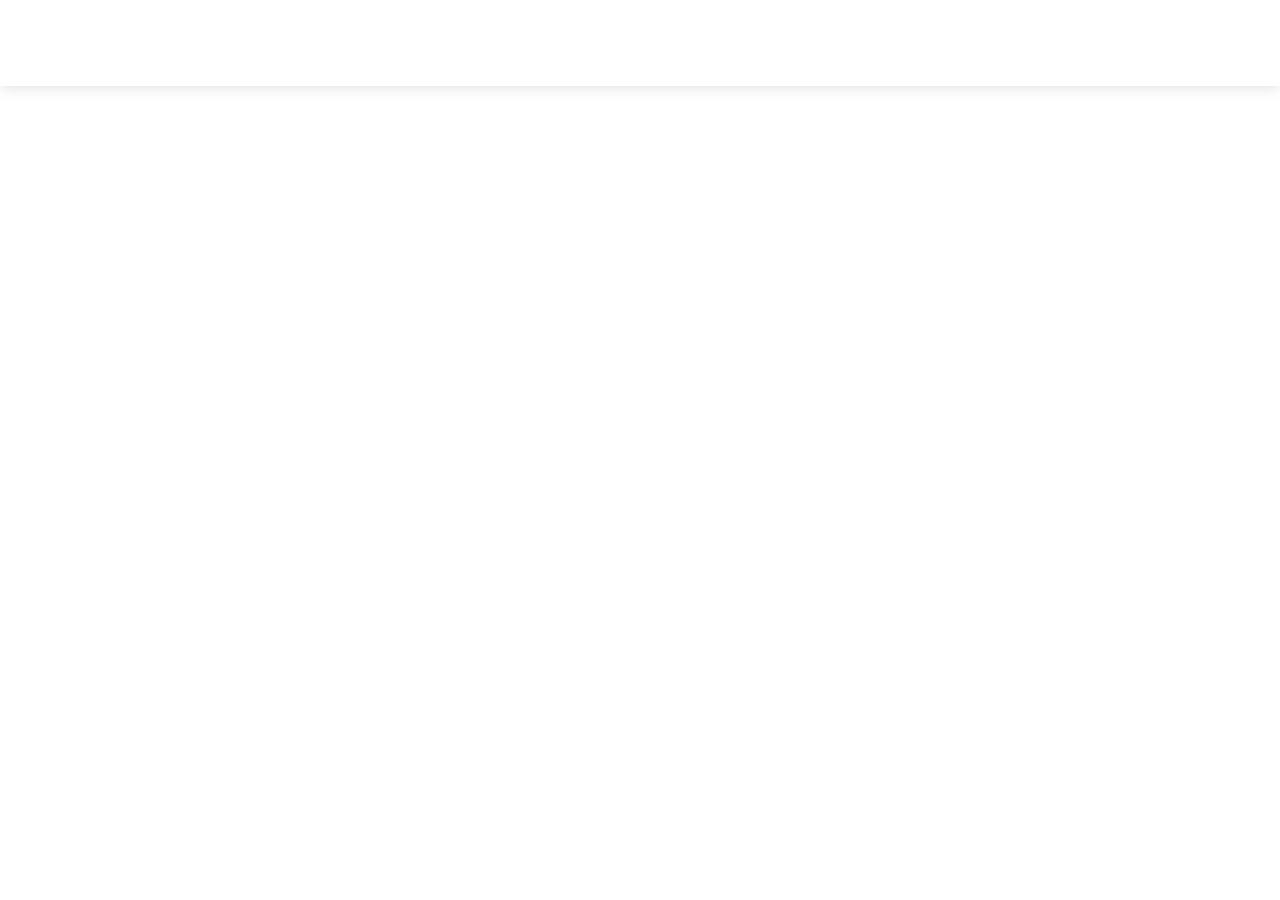
==== index.html @ 50335691 "Adding Header to index.html" ====
<!doctype html>
<html class="no-js" lang="fr">
    <head>
        <meta charset="utf-8">
        <meta http-equiv="x-ua-compatible" content="ie=edge">
        <title>Archiduchesse :: Chaussettes made in France en 48 couleurs ! - Archiduchesse </title>
        <meta name="description" content="">
        <meta name="viewport" content="width=device-width, initial-scale=1">

        <link rel="apple-touch-icon" href="apple-touch-icon.png">
        <!-- Place favicon.ico in the root directory -->

        <link rel="stylesheet" href="css/normalize.css">
        <link rel="stylesheet" href="css/main.css">
        <script src="js/vendor/modernizr-2.8.3.min.js"></script>
    </head>
    <body>
        <!--[if lt IE 8]>
            <p class="browserupgrade">You are using an <strong>outdated</strong> browser. Please <a href="http://browsehappy.com/">upgrade your browser</a> to improve your experience.</p>
        <![endif]-->

        <!-- Add your site or application content here -->

        <!-- ~~~~~~~~~~~~~~~~~~~~~~start of header~~~~~~~~~~~~~~~~~~~~~~~~~~~-->

            <header>

                <aside class="left">
                    <figure class="menumobile">
                        <img src="img/menu.svg" alt="">
                    </figure>

                  </aside>

                  <section>
                    <figure class="logo"><img src="img/logo.svg" alt=""></figure>
                  </section>



                <nav class="shop">

                    <ul>
                        <li><span>Shop</span></li>
                        <li><a href="blog.html">Blog</a></li>
                        <li>Info.</li>
                        <li>Atelier</li>
                    </ul>
                </nav>

                <aside class="right">



                      <figure class="panierordi">
                        <img src="img/panier.png" alt="">
                      </figure>



                      <figure class="paniermobi"><img src="img/panier.svg" alt=""></figure>

                    </aside>


                <nav class="modele">

                <article>

                  <figure><img src="img/bouclette.png" alt=""></figure>
                  </article>

                    <article >
                        <figure><img src="img/deluxe.png" alt=""></figure>

                    </article>

                    <article>
                        <figure><img src="img/collant.png" alt=""></figure>

                    </article>

                    <article>
                        <figure><img src="img/fantaisie.png" alt=""></figure>

                    </article>

                    <article>
                        <figure><img src="img/bouclette.png" alt=""></figure>

                    </article>

                    <article>
                        <figure><img src="img/deluxe.png" alt=""></figure>

                    </article>
                </nav>


            </header>

            <!--~~~~~~~~~~~~~~~~~~~~~~~end of header~~~~~~~~~~~~~~~~~~~~~~~~~~~~~-->












        <script src="https://code.jquery.com/jquery-1.12.0.min.js"></script>
        <script>window.jQuery || document.write('<script src="js/vendor/jquery-1.12.0.min.js"><\/script>')</script>
        <script src="js/plugins.js"></script>
        <script src="js/main.js"></script>

        <!-- Google Analytics: change UA-XXXXX-X to be your site's ID. -->
        <script>
            (function(b,o,i,l,e,r){b.GoogleAnalyticsObject=l;b[l]||(b[l]=
            function(){(b[l].q=b[l].q||[]).push(arguments)});b[l].l=+new Date;
            e=o.createElement(i);r=o.getElementsByTagName(i)[0];
            e.src='https://www.google-analytics.com/analytics.js';
            r.parentNode.insertBefore(e,r)}(window,document,'script','ga'));
            ga('create','UA-XXXXX-X','auto');ga('send','pageview');
        </script>
    </body>
</html>
---- css/main.css ----
/*! HTML5 Boilerplate v5.3.0 | MIT License | https://html5boilerplate.com/ */

/*
 * What follows is the result of much research on cross-browser styling.
 * Credit left inline and big thanks to Nicolas Gallagher, Jonathan Neal,
 * Kroc Camen, and the H5BP dev community and team.
 */

/* ==========================================================================
   Base styles: opinionated defaults
   ========================================================================== */

   /*header rules*/

   .shop, .panierordi, .modele {
       display: none;
   }

   img {
       max-width: 100%;
   }

   header {
       display: flex;
       position: fixed;
       background-color: white;
       top: 0;
       left: 0;
       width: 100%;
       z-index: 1000;
       box-shadow: 0 0 15px rgba(0, 0, 0, 0.15);
       border-color: rgb(204, 204, 204);
   }


   header aside {
       width: 19%;
   }

   header section {
       width: 60%;
   }

   .menumobile, .paniermobi {
       width: 30px;
       height: 50px;
       margin: auto;
       margin-top: 15%;
   }

   .logo {
       width: 180px;
       height: 50px;
       margin: auto;
   }

   .container h1 {
       margin: auto;
       font-size: 25px;
       font-weight: lighter;
       margin-left: 11%;
       color: grey;
       padding-top: 30px;
   }

   .container {
       margin-top: 10%;
       display: flex;
       flex-wrap: wrap;
   }

   .pointure {
       width: 90%;
   }

   .pointure ul {
       list-style-type: none;
       display: flex;
       flex-wrap: wrap;
   }

   .pointure li {
       color: grey;
       font-size: 13px;
   }

   .container article {
       width: 45%;
       display: flex;
       flex-direction: column;
       align-items: center;
       margin-left: 5%;
   }

   .container figure {
       width: 85%;
       height: 95px;
   }

   .container h2 {
       font-size: 10px;
       color: #555555;
   }

   .decouvre {
       width: 85%;
       margin: auto;
       padding-top: 30px;
       padding-bottom: 30px;
       margin-left: 10%;
   }


   /*end of header rules*/

   /* ==========================================================================
      Helper classes
      ========================================================================== */

   /*
    * Hide visually and from screen readers
    */
   .hidden {
       display: none !important;
   }

   /*
    * Hide only visually, but have it available for screen readers:
    * http://snook.ca/archives/html_and_css/hiding-content-for-accessibility
    */
   .visuallyhidden {
       border: 0;
       clip: rect(0 0 0 0);
       height: 1px;
       margin: -1px;
       overflow: hidden;
       padding: 0;
       position: absolute;
       width: 1px;
   }

   /*
    * Extends the .visuallyhidden class to allow the element
    * to be focusable when navigated to via the keyboard:
    * https://www.drupal.org/node/897638
    */
   .visuallyhidden.focusable:active, .visuallyhidden.focusable:focus {
       clip: auto;
       height: auto;
       margin: 0;
       overflow: visible;
       position: static;
       width: auto;
   }

   /*
    * Hide visually and from screen readers, but maintain layout
    */
   .invisible {
       visibility: hidden;
   }

   /*
    * Clearfix: contain floats
    *
    * For modern browsers
    * 1. The space content is one way to avoid an Opera bug when the
    *    `contenteditable` attribute is included anywhere else in the document.
    *    Otherwise it causes space to appear at the top and bottom of elements
    *    that receive the `clearfix` class.
    * 2. The use of `table` rather than `block` is only necessary if using
    *    `:before` to contain the top-margins of child elements.
    */
   .clearfix:before, .clearfix:after {
       content: " ";
       /* 1 */

       display: table;
       /* 2 */
   }
   .clearfix:after {
       clear: both;
   }

   /* ==========================================================================
      EXAMPLE Media Queries for Responsive Design.
      These examples override the primary ('mobile first') styles.
      Modify as content requires.
      ========================================================================== */
   @media only screen and (min-width: 35em) {
       /* Style adjustments for viewports that meet the condition */
   }
   @media print, (-webkit-min-device-pixel-ratio: 1.25), (min-resolution: 1.25dppx), (min-resolution: 120dpi) {
       /* Style adjustments for high resolution devices */
   }

   /* ==========================================================================
      Print styles.
      Inlined to avoid the additional HTTP request:
      http://www.phpied.com/delay-loading-your-print-css/
      ========================================================================== */
   @media print {
       *, *:before, *:after, *:first-letter, *:first-line {
           background: transparent !important;
           color: #000 !important;
           /* Black prints faster:
                                      http://www.sanbeiji.com/archives/953 */
           box-shadow: none !important;
           text-shadow: none !important;
       }

       a, a:visited {
           text-decoration: underline;
       }

       a[href]:after {
           content: " (" attr(href) ")";
       }

       abbr[title]:after {
           content: " (" attr(title) ")";
       }
       /*
        * Don't show links that are fragment identifiers,
        * or use the `javascript:` pseudo protocol
        */

       a[href^="#"]:after, a[href^="javascript:"]:after {
           content: "";
       }

       pre, blockquote {
           border: 1px solid #999;
           page-break-inside: avoid;
       }
       /*
        * Printing Tables:
        * http://css-discuss.incutio.com/wiki/Printing_Tables
        */

       thead {
           display: table-header-group;
       }

       tr, img {
           page-break-inside: avoid;
       }

       img {
           max-width: 100% !important;
       }

       p, h2, h3 {
           orphans: 3;
           widows: 3;
       }

       h2, h3 {
           page-break-after: avoid;
       }
   }
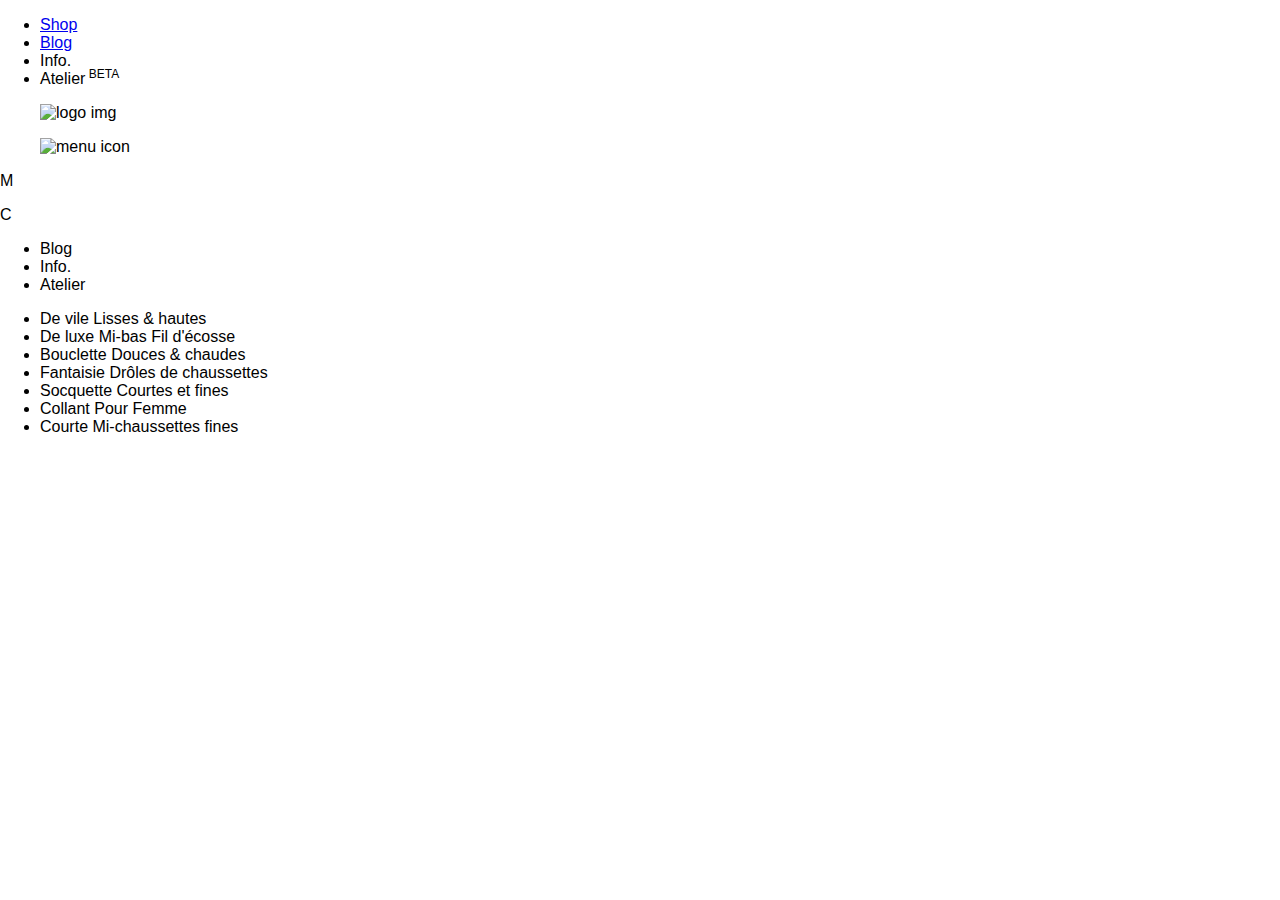
==== commit fcfa0a61: "Working on the header in Index page" ====
--- a/index.html
+++ b/index.html
@@ -1,15 +1,15 @@
 <!doctype html>
-<html class="no-js" lang="fr">
+<html class="no-js" lang="">
     <head>
         <meta charset="utf-8">
         <meta http-equiv="x-ua-compatible" content="ie=edge">
-        <title>Archiduchesse :: Chaussettes made in France en 48 couleurs ! - Archiduchesse </title>
+        <title>Archiduchese</title>
         <meta name="description" content="">
         <meta name="viewport" content="width=device-width, initial-scale=1">
 
-        <link rel="apple-touch-icon" href="apple-touch-icon.png">
+        <link rel="icon" href="favicon.ico">
         <!-- Place favicon.ico in the root directory -->
-
+        <link rel="shortcut icon" href="index.jpeg">
         <link rel="stylesheet" href="css/normalize.css">
         <link rel="stylesheet" href="css/main.css">
         <script src="js/vendor/modernizr-2.8.3.min.js"></script>
@@ -21,110 +21,53 @@
 
         <!-- Add your site or application content here -->
 
-        <!-- ~~~~~~~~~~~~~~~~~~~~~~start of header~~~~~~~~~~~~~~~~~~~~~~~~~~~-->
+<!-- HEADER -->
 
-            <header>
+        <header>
 
-                <aside class="left">
-                    <figure class="menumobile">
-                        <img src="img/menu.svg" alt="">
-                    </figure>
+<!-- HEADER PART1 -->
 
-                  </aside>
+          <div class="header1">
 
-                  <section>
-                    <figure class="logo"><img src="img/logo.svg" alt=""></figure>
-                  </section>
+            <nav class="desktop">
+              <ul>
+                <li><a href="index.html"><span>Shop</span></a></li>
+                <li><a href="blog.html">Blog</a></li>
+                <li>Info.</li>
+                <li>Atelier<sup> BETA</sup></li>
+              </ul>
+            </nav>
 
+            <figure>
+              <img src="img/back.png" alt="logo img">
+            </figure>
 
+            <nav class="mobtab">
 
-                <nav class="shop">
+                <figure>
+                  <img src="img/menu.svg" alt="menu icon">
+                </figure>
 
-                    <ul>
-                        <li><span>Shop</span></li>
-                        <li><a href="blog.html">Blog</a></li>
-                        <li>Info.</li>
-                        <li>Atelier</li>
-                    </ul>
-                </nav>
+              <div class="down">
 
-                <aside class="right">
+                  <p>M</p>
+                  <p>C</p>
 
+                  <ul>
+                    <li>Blog</li>
+                    <li>Info.</li>
+                    <li>Atelier</li>
+                  </ul>
+                  <ul>
+                    <li>De vile <span>Lisses & hautes</span></li>
+                    <li>De luxe <span>Mi-bas Fil d'écosse</span></li>
+                    <li>Bouclette <span>Douces & chaudes</span></li>
+                    <li>Fantaisie <span>Drôles de chaussettes</span></li>
+                    <li>Socquette <span>Courtes et fines</span></li>
+                    <li>Collant <span>Pour Femme</span></li>
+                    <li>Courte <span>Mi-chaussettes fines</span></li>
+                  </ul>
 
-
-                      <figure class="panierordi">
-                        <img src="img/panier.png" alt="">
-                      </figure>
-
-
-
-                      <figure class="paniermobi"><img src="img/panier.svg" alt=""></figure>
-
-                    </aside>
-
-
-                <nav class="modele">
-
-                <article>
-
-                  <figure><img src="img/bouclette.png" alt=""></figure>
-                  </article>
-
-                    <article >
-                        <figure><img src="img/deluxe.png" alt=""></figure>
-
-                    </article>
-
-                    <article>
-                        <figure><img src="img/collant.png" alt=""></figure>
-
-                    </article>
-
-                    <article>
-                        <figure><img src="img/fantaisie.png" alt=""></figure>
-
-                    </article>
-
-                    <article>
-                        <figure><img src="img/bouclette.png" alt=""></figure>
-
-                    </article>
-
-                    <article>
-                        <figure><img src="img/deluxe.png" alt=""></figure>
-
-                    </article>
-                </nav>
-
-
-            </header>
-
-            <!--~~~~~~~~~~~~~~~~~~~~~~~end of header~~~~~~~~~~~~~~~~~~~~~~~~~~~~~-->
-
-
-
-
-
-
-
-
-
-
-
-
-        <script src="https://code.jquery.com/jquery-1.12.0.min.js"></script>
-        <script>window.jQuery || document.write('<script src="js/vendor/jquery-1.12.0.min.js"><\/script>')</script>
-        <script src="js/plugins.js"></script>
-        <script src="js/main.js"></script>
-
-        <!-- Google Analytics: change UA-XXXXX-X to be your site's ID. -->
-        <script>
-            (function(b,o,i,l,e,r){b.GoogleAnalyticsObject=l;b[l]||(b[l]=
-            function(){(b[l].q=b[l].q||[]).push(arguments)});b[l].l=+new Date;
-            e=o.createElement(i);r=o.getElementsByTagName(i)[0];
-            e.src='https://www.google-analytics.com/analytics.js';
-            r.parentNode.insertBefore(e,r)}(window,document,'script','ga'));
-            ga('create','UA-XXXXX-X','auto');ga('send','pageview');
-        </script>
-    </body>
-</html>
+              </div>
+            </nav>
+</div>
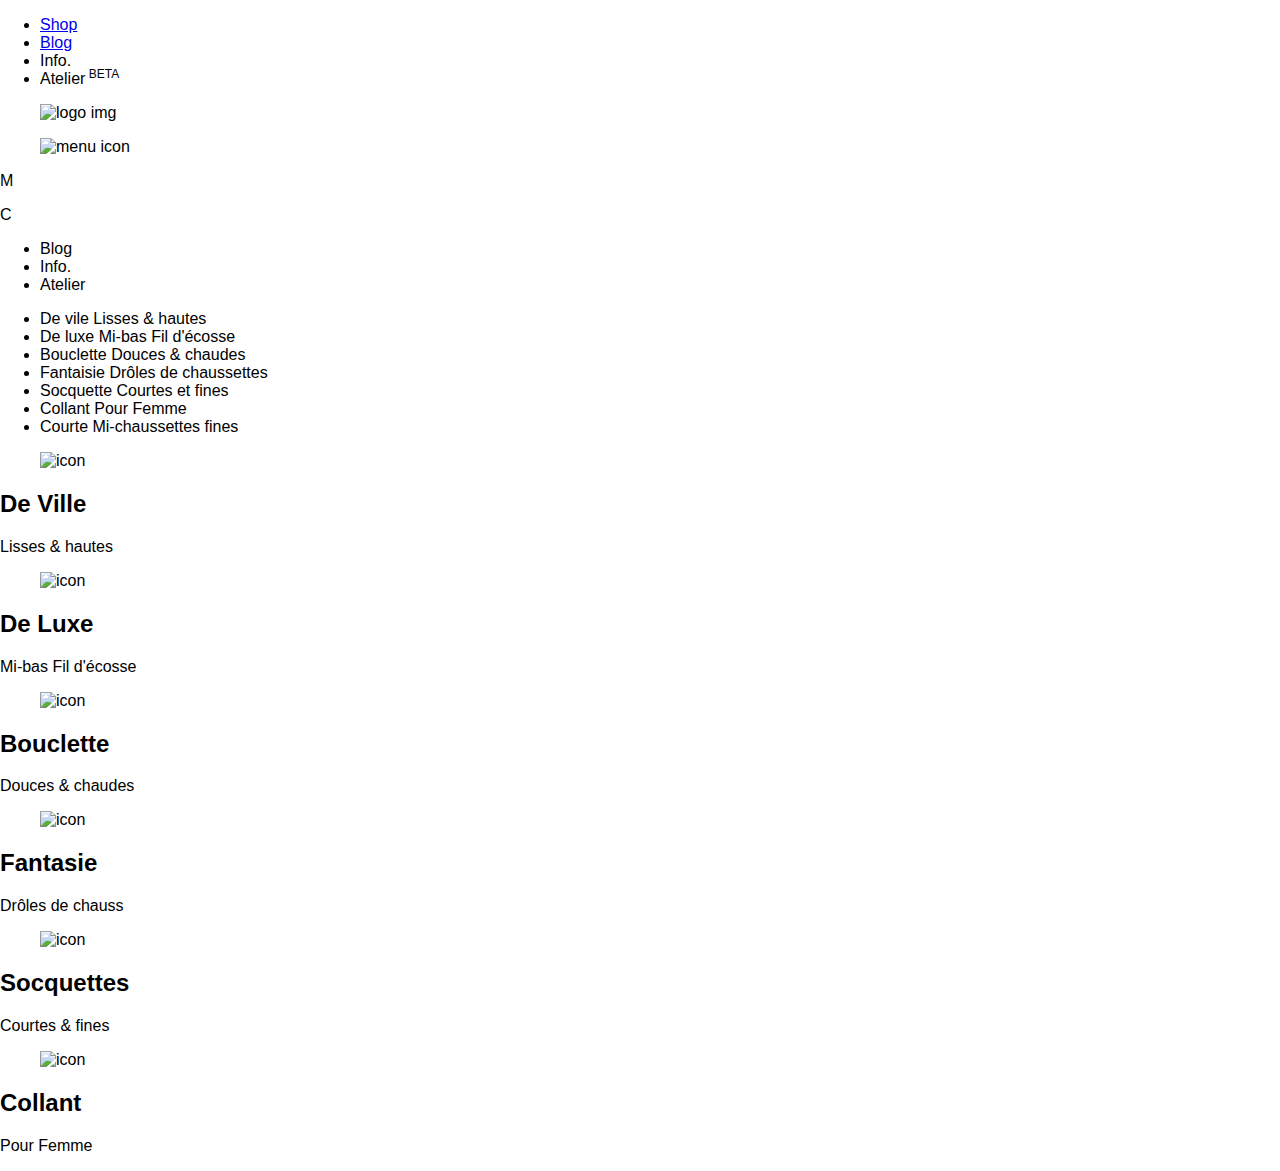
==== commit 0870885c: "Finishing the header in the index page" ====
--- a/index.html
+++ b/index.html
@@ -71,3 +71,97 @@
               </div>
             </nav>
 </div>
+
+<!-- HEADER PART2 -->
+
+          <div class="header2">
+
+<!-- ARTICLE1 -->
+
+            <article class="bar">
+
+              <figure>
+                <img src="img/icon/deville.svg" alt="icon">
+              </figure>
+              <section>
+                  <h2>De Ville</h2>
+                  <p>Lisses & hautes</p>
+              </section>
+
+            </article>
+
+<!-- ARTICLE 2-->
+
+            <article class="bar">
+
+              <figure>
+                <img src="img/icon/deluxe.svg" alt="icon">
+              </figure>
+              <section>
+                <h2>De Luxe</h2>
+                <p>Mi-bas Fil d'écosse</p>
+              </section>
+
+            </article>
+
+<!-- ARTICLE 3 -->
+
+            <article class="bar">
+
+              <figure>
+                <img src="img/icon/bouclette.svg" alt="icon">
+              </figure>
+              <section>
+                <h2>Bouclette </h2>
+                <p>Douces & chaudes</p>
+              </section>
+
+            </article>
+
+<!-- ARTICLE 4 -->
+
+            <article class="bar">
+
+              <figure>
+                <img src="img/icon/fantaisie.svg" alt="icon">
+              </figure>
+              <section>
+                <h2>Fantasie</h2>
+                <p>Drôles de chauss</p>
+              </section>
+
+            </article>
+
+<!-- ARTICLE 5 -->
+
+            <article class="bar">
+
+              <figure>
+                <img src="img/icon/soquettes.svg" alt="icon">
+              </figure>
+              <section>
+                <h2>Socquettes</h2>
+                <p>Courtes & fines</p>
+              </section>
+
+            </article>
+
+<!-- ARTICLE 6 -->
+
+            <article class="bar">
+
+              <figure>
+                <img src="img/icon/collants.svg" alt="icon">
+              </figure>
+              <section>
+                <h2>Collant</h2>
+                <p>Pour Femme</p>
+              </section>
+
+            </article>
+
+          </div>
+
+        </header>
+
+<!-- HEADER END -->
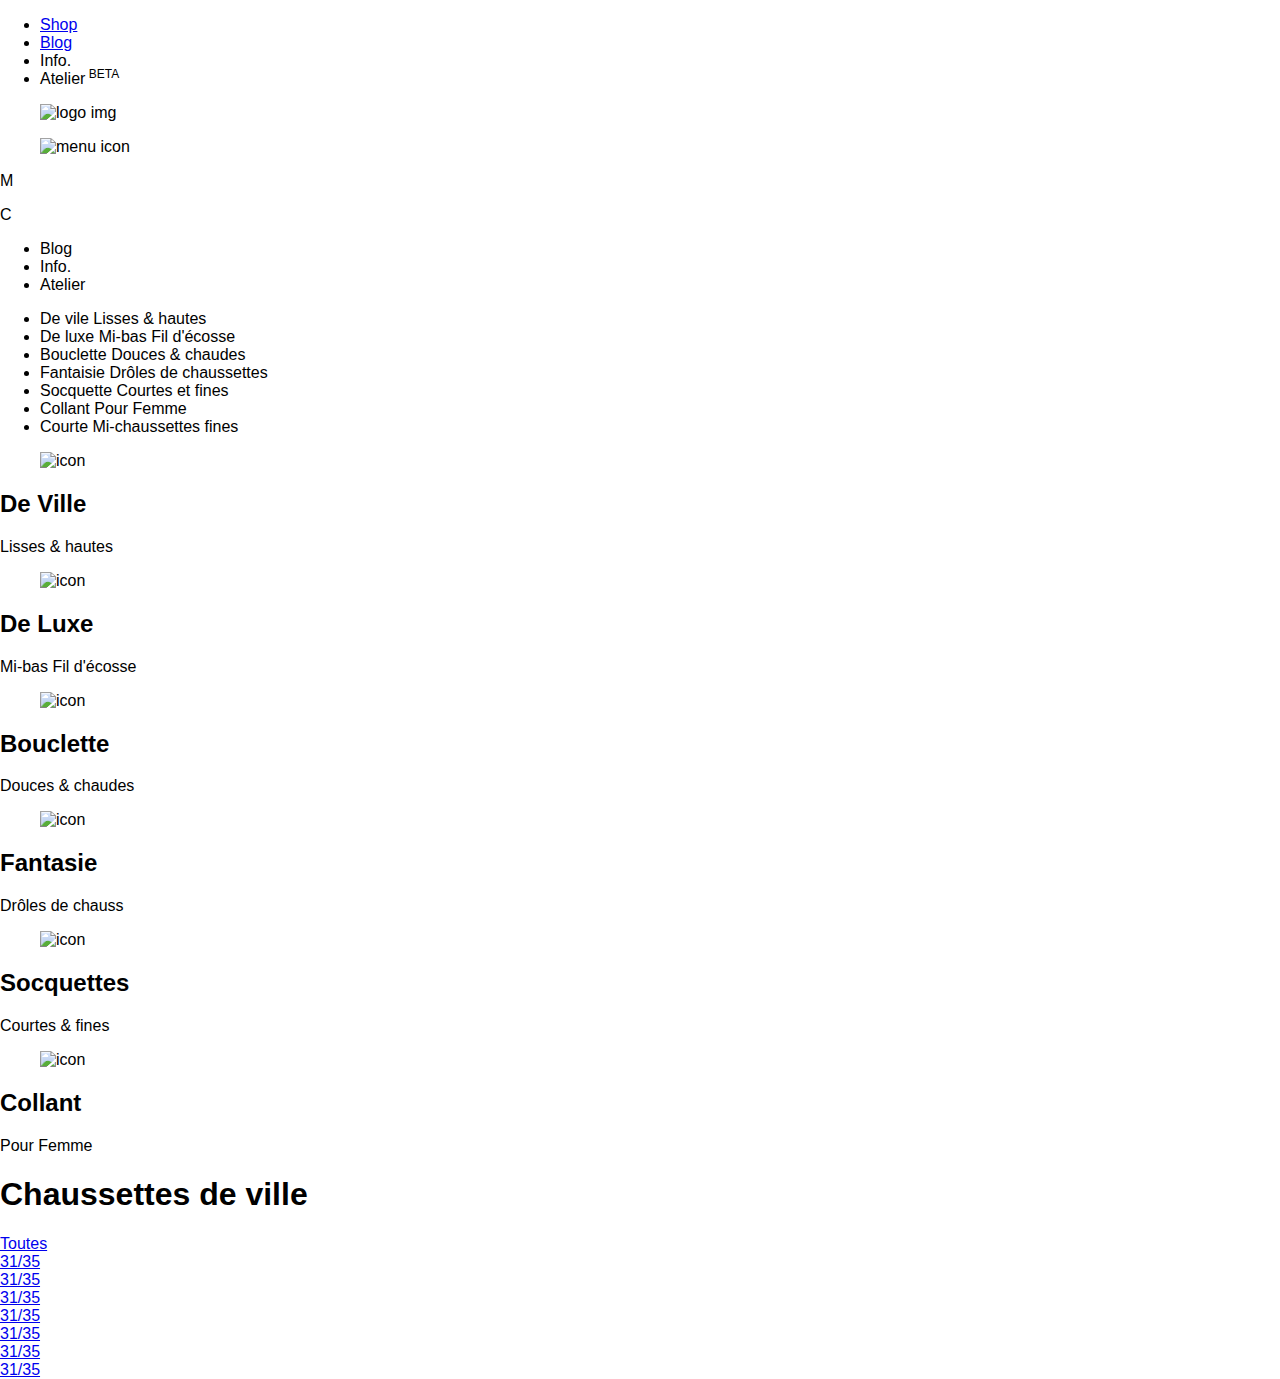
==== commit ad3aca7f: "Starting the container section in index page" ====
--- a/index.html
+++ b/index.html
@@ -165,3 +165,20 @@
         </header>
 
 <!-- HEADER END -->
+
+<!-- CONTAINER  -->
+
+        <section class="container">
+
+          <h1>Chaussettes de ville</h1>
+
+          <div class="size">
+            <div class="linee"><a href="#">Toutes</a></div>
+            <div class="line"><a href="#">31/35</a></div>
+            <div class="line"><a href="#">31/35</a></div>
+            <div class="line"><a href="#">31/35</a></div>
+            <div class="line"><a href="#">31/35</a></div>
+            <div class="line"><a href="#">31/35</a></div>
+            <div class="line"><a href="#">31/35</a></div>
+            <div class="line"><a href="#">31/35</a></div>
+</div>
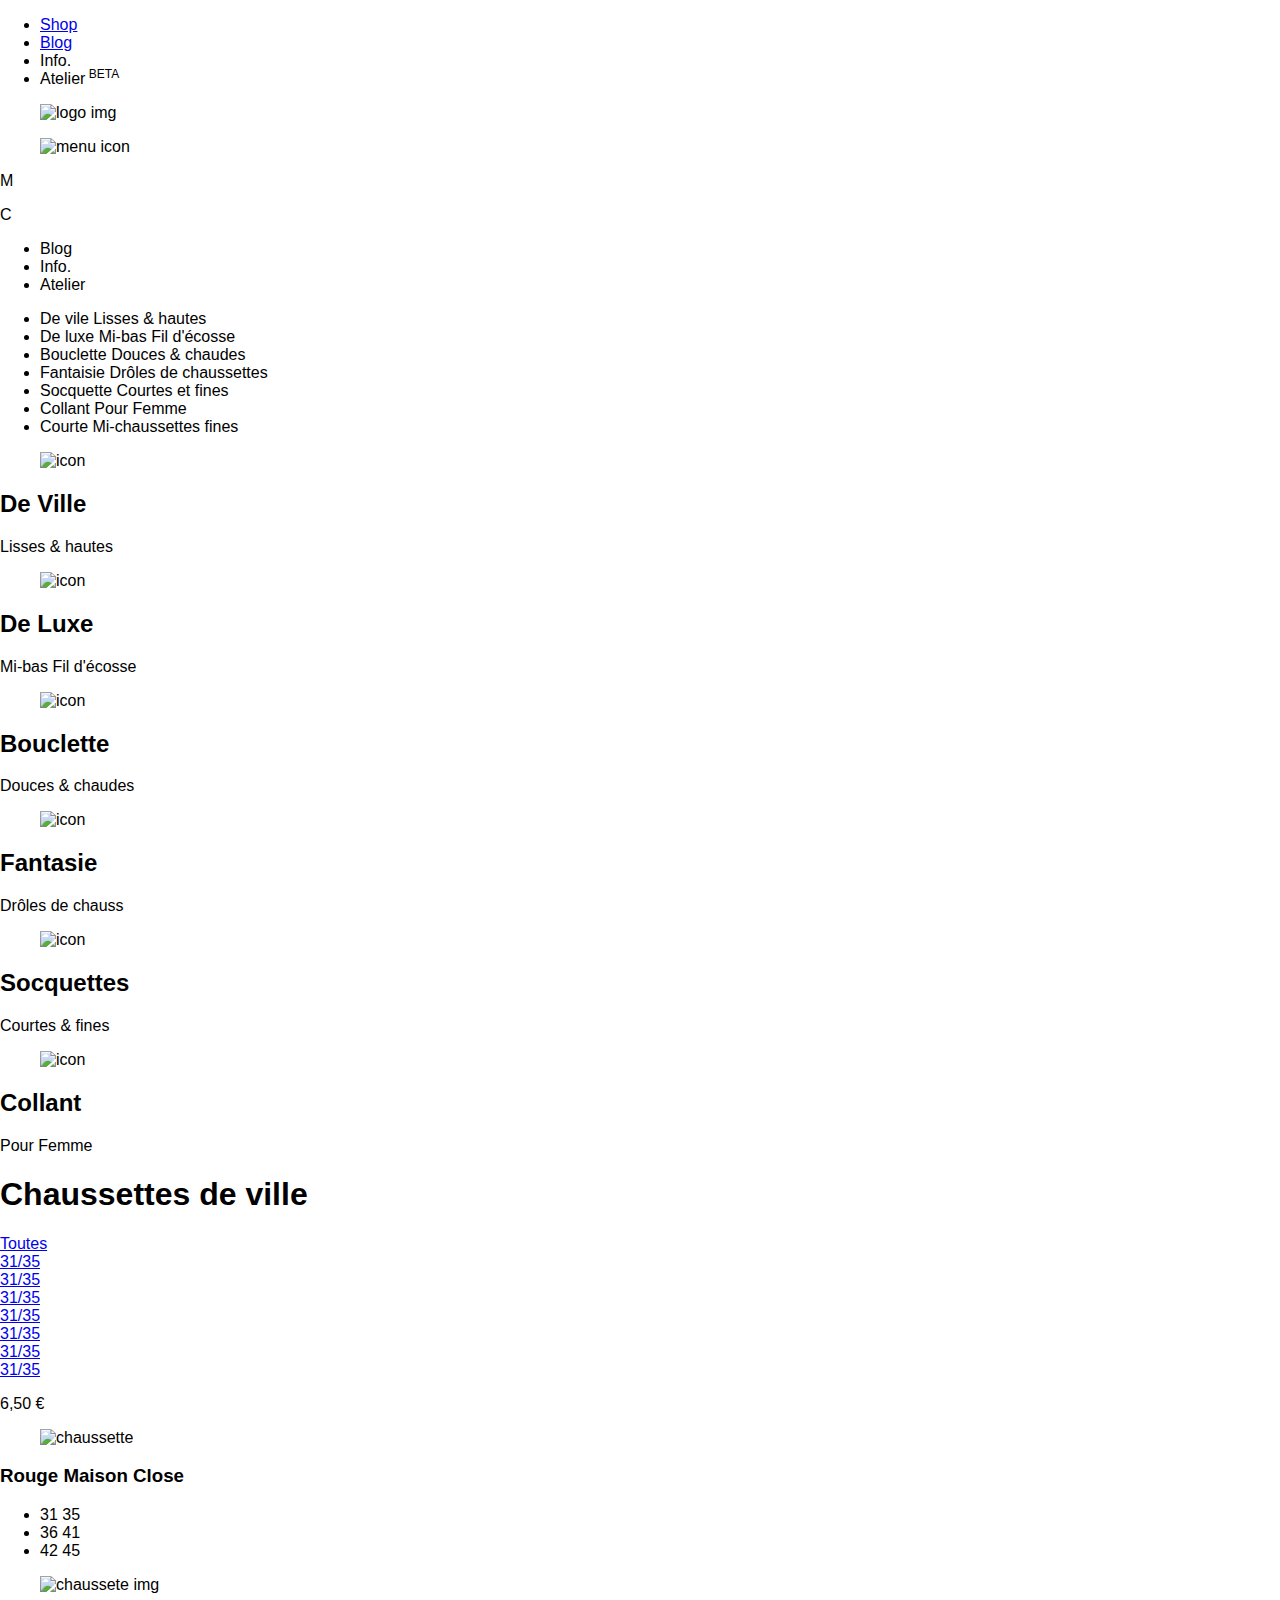
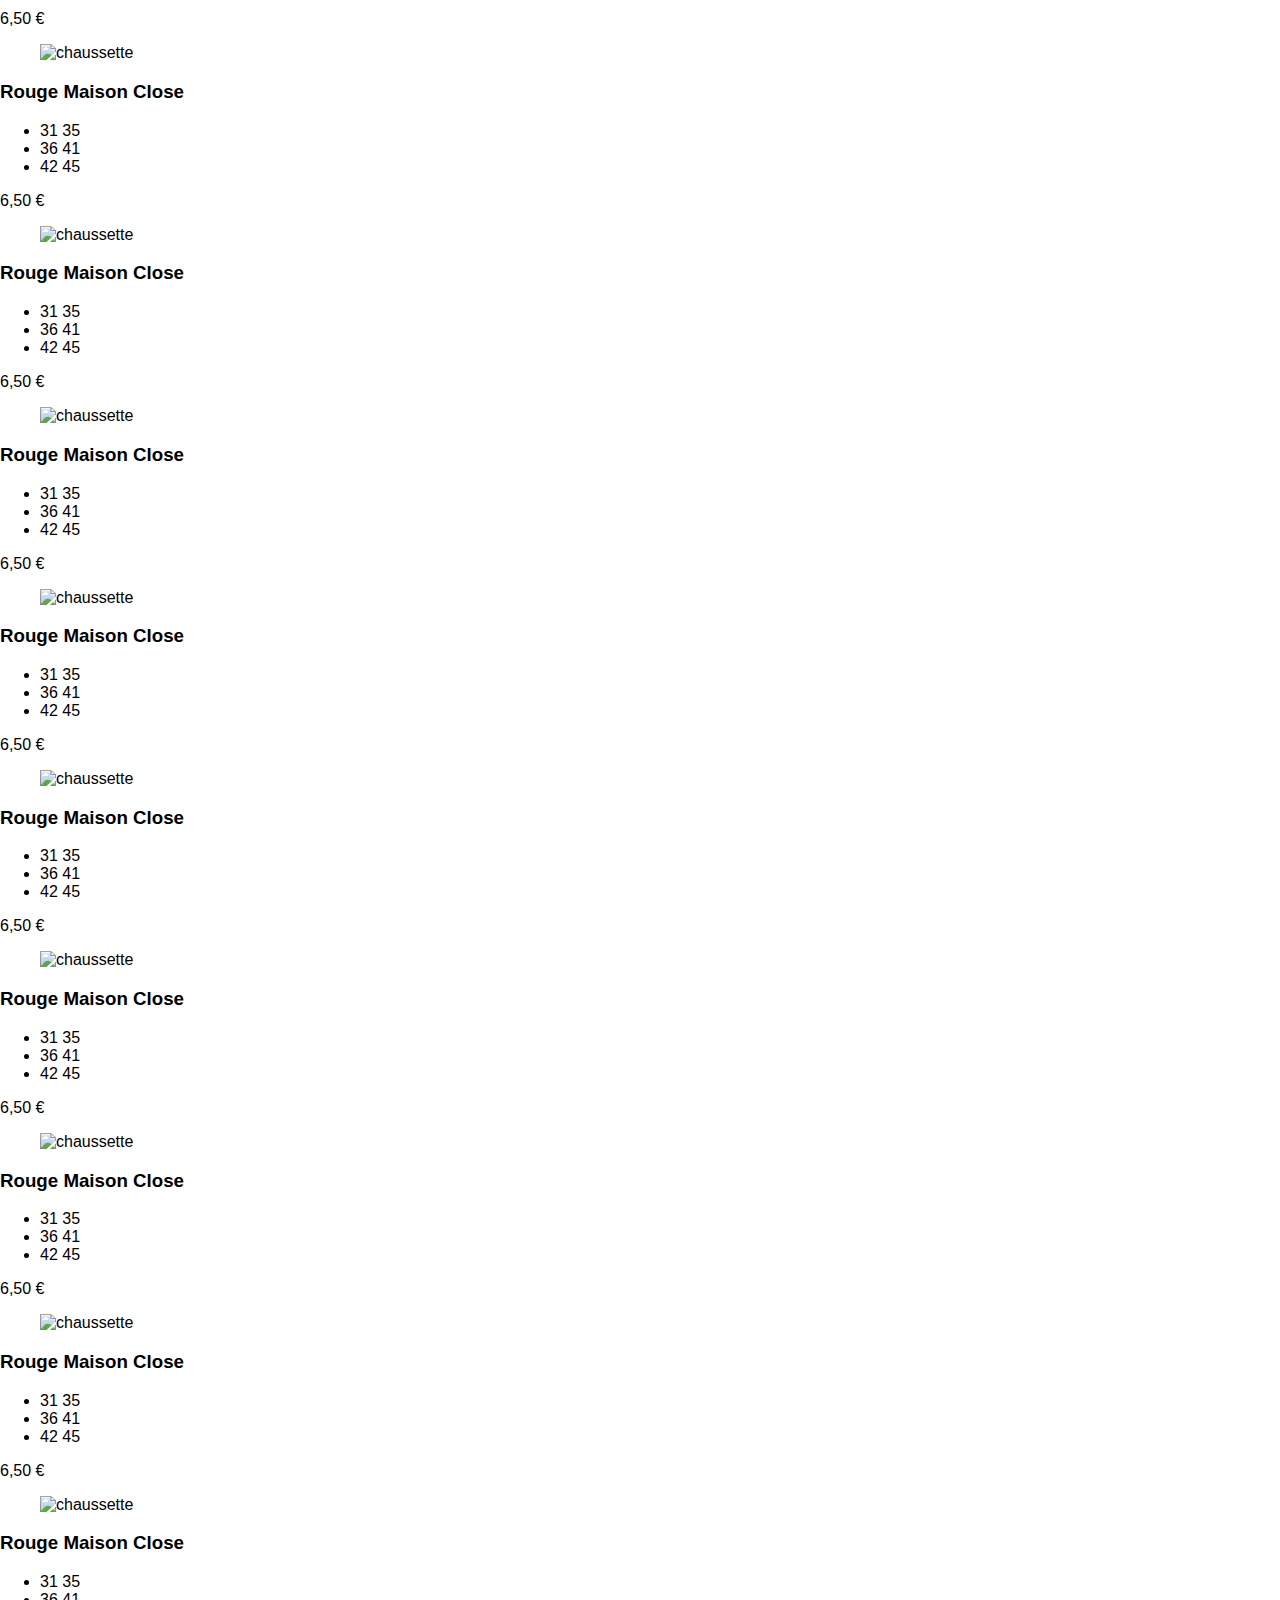
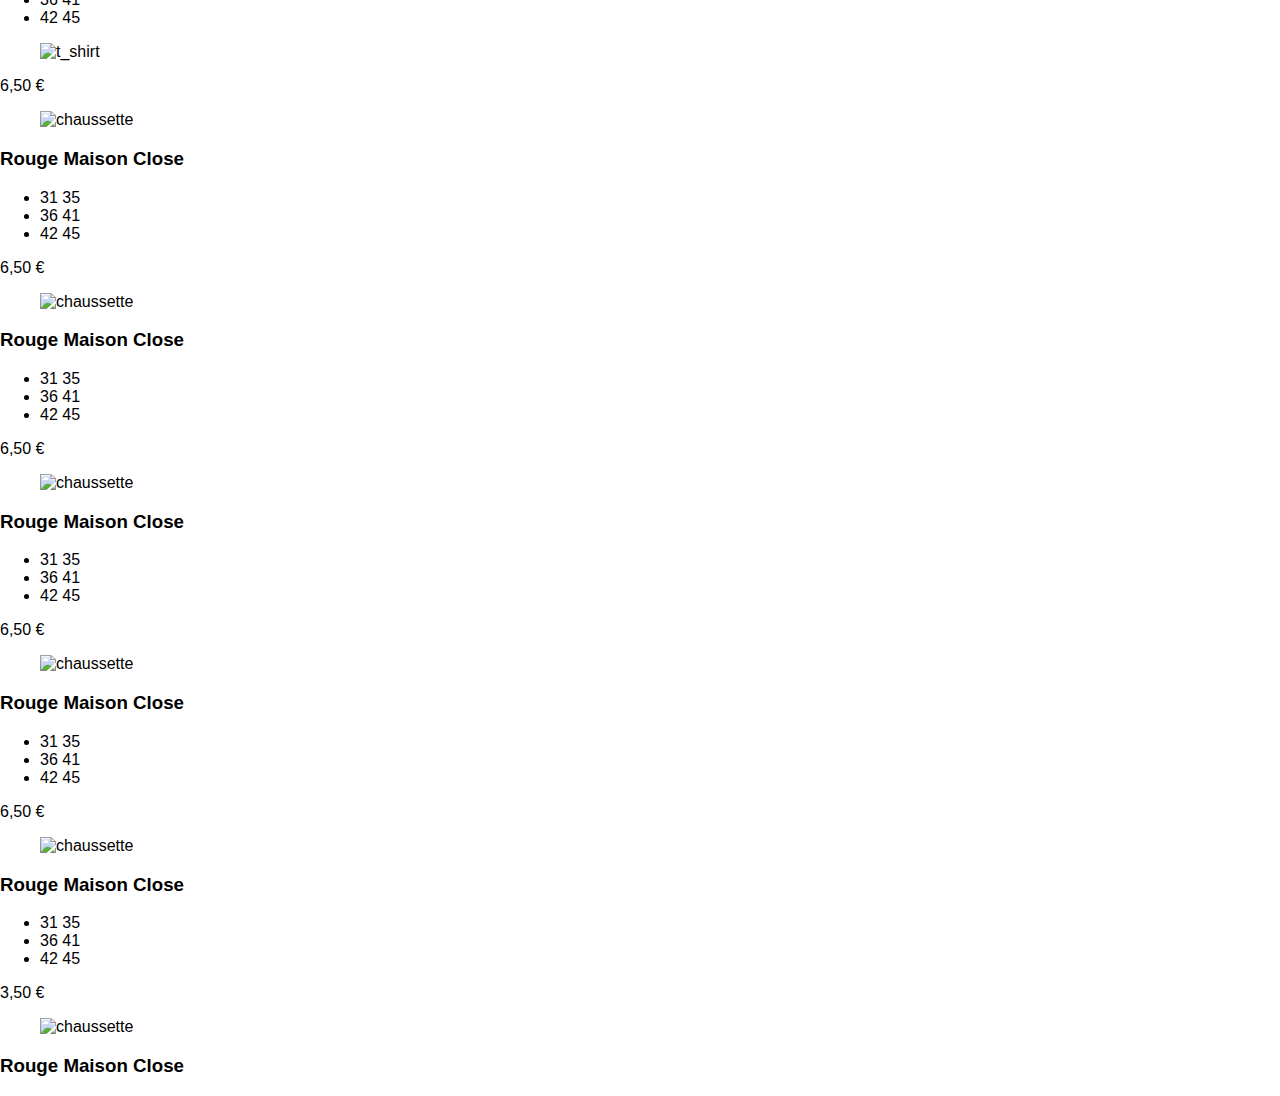
==== commit c9d710f9: "Adding more intels in the Container / Index page" ====
--- a/index.html
+++ b/index.html
@@ -182,3 +182,425 @@
             <div class="line"><a href="#">31/35</a></div>
             <div class="line"><a href="#">31/35</a></div>
 </div>
+
+<!-- CHAUSS 1 -->
+
+          <div class="chaussettes">
+
+            <article class="chauss">
+
+              <p>6,50 €</p>
+              <figure>
+                <img src="img/chauss1.jpg" alt="chaussette">
+              </figure>
+              <h3>Rouge Maison Close</h3>
+              <ul>
+                <li>
+                  <span>31</span>
+                  <span>35</span>
+                </li>
+                <li>
+                  <span>36</span>
+                  <span>41</span>
+                </li>
+                <li>
+                  <span>42</span>
+                  <span>45</span>
+                </li>
+              </ul>
+
+            </article>
+
+  <!-- CHAUSS 2 -->
+
+            <figure class="bigimg">
+              <img src="img/img1.jpg" alt="chaussete img">
+            </figure>
+
+  <!-- CHAUSS 3 -->
+
+            <article class="chauss">
+
+              <p>6,50 €</p>
+              <figure>
+                <img src="img/chauss2.jpg" alt="chaussette">
+              </figure>
+              <h3>Rouge Maison Close</h3>
+              <ul>
+                <li>
+                  <span>31</span>
+                  <span>35</span>
+                </li>
+                <li>
+                  <span>36</span>
+                  <span>41</span>
+                </li>
+                <li>
+                  <span>42</span>
+                  <span>45</span>
+                </li>
+              </ul>
+
+            </article>
+
+  <!-- CHAUSS 4 -->
+
+            <article class="chauss">
+
+              <p>6,50 €</p>
+              <figure>
+                <img src="img/chauss3.jpg" alt="chaussette">
+              </figure>
+              <h3>Rouge Maison Close</h3>
+              <ul>
+                <li>
+                  <span>31</span>
+                  <span>35</span>
+                </li>
+                <li>
+                  <span>36</span>
+                  <span>41</span>
+                </li>
+                <li>
+                  <span>42</span>
+                  <span>45</span>
+                </li>
+              </ul>
+
+            </article>
+
+  <!-- CHAUSS 5 -->
+
+            <article class="chauss">
+
+              <p>6,50 €</p>
+              <figure>
+                <img src="img/chauss4.jpg" alt="chaussette">
+              </figure>
+              <h3>Rouge Maison Close</h3>
+              <ul>
+                <li>
+                  <span>31</span>
+                  <span>35</span>
+                </li>
+                <li>
+                  <span>36</span>
+                  <span>41</span>
+                </li>
+                <li>
+                  <span>42</span>
+                  <span>45</span>
+                </li>
+              </ul>
+
+            </article>
+
+  <!-- CHAUSS 6 -->
+
+            <article class="chauss">
+
+              <p>6,50 €</p>
+              <figure>
+                <img src="img/chauss5.jpg" alt="chaussette">
+              </figure>
+              <h3>Rouge Maison Close</h3>
+              <ul>
+                <li>
+                  <span>31</span>
+                  <span>35</span>
+                </li>
+                <li>
+                  <span>36</span>
+                  <span>41</span>
+                </li>
+                <li>
+                  <span>42</span>
+                  <span>45</span>
+                </li>
+              </ul>
+
+            </article>
+
+  <!-- CHAUSS 7 -->
+
+            <article class="chauss">
+
+              <p>6,50 €</p>
+              <figure>
+                <img src="img/chauss6.jpg" alt="chaussette">
+              </figure>
+              <h3>Rouge Maison Close</h3>
+              <ul>
+                <li>
+                  <span>31</span>
+                  <span>35</span>
+                </li>
+                <li>
+                  <span>36</span>
+                  <span>41</span>
+                </li>
+                <li>
+                  <span>42</span>
+                  <span>45</span>
+                </li>
+              </ul>
+
+            </article>
+
+  <!-- CHAUSS 8 -->
+
+            <article class="chauss">
+
+              <p>6,50 €</p>
+              <figure>
+                <img src="img/chauss7.jpg" alt="chaussette">
+              </figure>
+              <h3>Rouge Maison Close</h3>
+              <ul>
+                <li>
+                  <span>31</span>
+                  <span>35</span>
+                </li>
+                <li>
+                  <span>36</span>
+                  <span>41</span>
+                </li>
+                <li>
+                  <span>42</span>
+                  <span>45</span>
+                </li>
+              </ul>
+
+            </article>
+
+  <!-- CHAUSS 9 -->
+
+            <article class="chauss">
+
+              <p>6,50 €</p>
+              <figure>
+                <img src="img/chauss8.jpg" alt="chaussette">
+              </figure>
+              <h3>Rouge Maison Close</h3>
+              <ul>
+                <li>
+                  <span>31</span>
+                  <span>35</span>
+                </li>
+                <li>
+                  <span>36</span>
+                  <span>41</span>
+                </li>
+                <li>
+                  <span>42</span>
+                  <span>45</span>
+                </li>
+              </ul>
+
+            </article>
+
+  <!-- CHAUSS 10 -->
+
+            <article class="chauss">
+
+              <p>6,50 €</p>
+              <figure>
+                <img src="img/chauss9.jpg" alt="chaussette">
+              </figure>
+              <h3>Rouge Maison Close</h3>
+              <ul>
+                <li>
+                  <span>31</span>
+                  <span>35</span>
+                </li>
+                <li>
+                  <span>36</span>
+                  <span>41</span>
+                </li>
+                <li>
+                  <span>42</span>
+                  <span>45</span>
+                </li>
+              </ul>
+
+            </article>
+
+  <!-- CHAUSS 11 -->
+
+            <article class="chauss">
+
+              <p>6,50 €</p>
+              <figure>
+                <img src="img/chauss10.jpg" alt="chaussette">
+              </figure>
+              <h3>Rouge Maison Close</h3>
+              <ul>
+                <li>
+                  <span>31</span>
+                  <span>35</span>
+                </li>
+                <li>
+                  <span>36</span>
+                  <span>41</span>
+                </li>
+                <li>
+                  <span>42</span>
+                  <span>45</span>
+                </li>
+              </ul>
+
+            </article>
+
+  <!-- CHAUSS 12 -->
+
+            <figure class="bigimg">
+              <img src="img/15.jpg" alt="t_shirt">
+            </figure>
+
+  <!-- CHAUSS 13 -->
+
+            <article class="chauss">
+
+              <p>6,50 €</p>
+              <figure>
+                <img src="img/chauss11.jpg" alt="chaussette">
+              </figure>
+              <h3>Rouge Maison Close</h3>
+              <ul>
+                <li>
+                  <span>31</span>
+                  <span>35</span>
+                </li>
+                <li>
+                  <span>36</span>
+                  <span>41</span>
+                </li>
+                <li>
+                  <span>42</span>
+                  <span>45</span>
+                </li>
+              </ul>
+
+            </article>
+
+  <!-- CHAUSS 14 -->
+
+            <article class="chauss">
+
+              <p>6,50 €</p>
+              <figure>
+                <img src="img/chauss12.jpg" alt="chaussette">
+              </figure>
+              <h3>Rouge Maison Close</h3>
+              <ul>
+                <li>
+                  <span>31</span>
+                  <span>35</span>
+                </li>
+                <li>
+                  <span>36</span>
+                  <span>41</span>
+                </li>
+                <li>
+                  <span>42</span>
+                  <span>45</span>
+                </li>
+              </ul>
+
+            </article>
+
+  <!-- CHAUSS 15 -->
+
+            <article class="chauss">
+
+              <p>6,50 €</p>
+              <figure>
+                <img src="img/chauss13.jpg" alt="chaussette">
+              </figure>
+              <h3>Rouge Maison Close</h3>
+              <ul>
+                <li>
+                  <span>31</span>
+                  <span>35</span>
+                </li>
+                <li>
+                  <span>36</span>
+                  <span>41</span>
+                </li>
+                <li>
+                  <span>42</span>
+                  <span>45</span>
+                </li>
+              </ul>
+
+            </article>
+
+  <!-- CHAUSS 16 -->
+
+            <article class="chauss">
+
+              <p>6,50 €</p>
+              <figure>
+                <img src="img/chauss14.jpg" alt="chaussette">
+              </figure>
+              <h3>Rouge Maison Close</h3>
+              <ul>
+                <li>
+                  <span>31</span>
+                  <span>35</span>
+                </li>
+                <li>
+                  <span>36</span>
+                  <span>41</span>
+                </li>
+                <li>
+                  <span>42</span>
+                  <span>45</span>
+                </li>
+              </ul>
+
+            </article>
+
+  <!-- CHAUSS 17 -->
+
+            <article class="chauss">
+
+              <p>6,50 €</p>
+              <figure>
+                <img src="img/chauss15.jpg" alt="chaussette">
+              </figure>
+              <h3>Rouge Maison Close</h3>
+              <ul>
+                <li>
+                  <span>31</span>
+                  <span>35</span>
+                </li>
+                <li>
+                  <span>36</span>
+                  <span>41</span>
+                </li>
+                <li>
+                  <span>42</span>
+                  <span>45</span>
+                </li>
+              </ul>
+
+            </article>
+
+  <!-- last chauss -->
+
+            <article class="chauss">
+
+              <p>3,50 €</p>
+              <figure>
+                <img src="img/last.jpg" alt="chaussette">
+              </figure>
+              <h3>Rouge Maison Close</h3>
+
+            </article>
+
+        </div>
+
+        </section>
+
+<!-- end container  -->
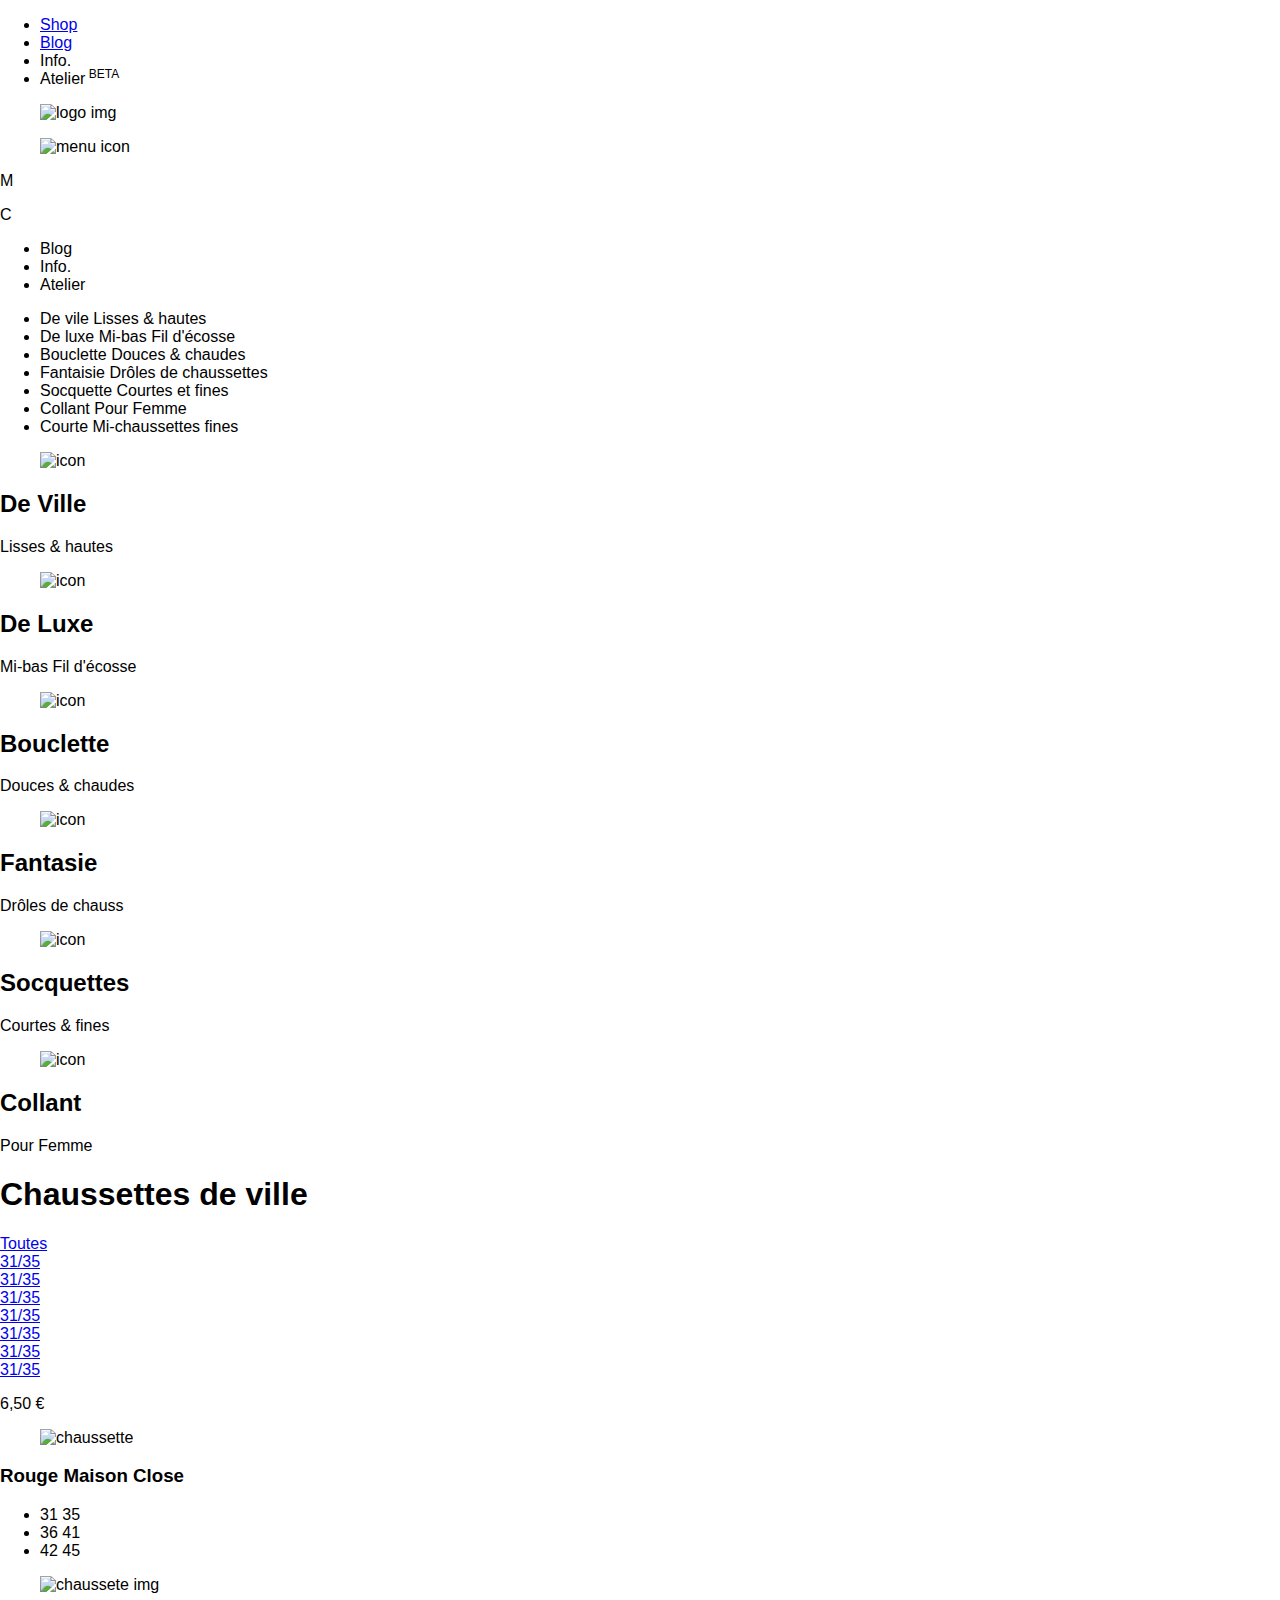
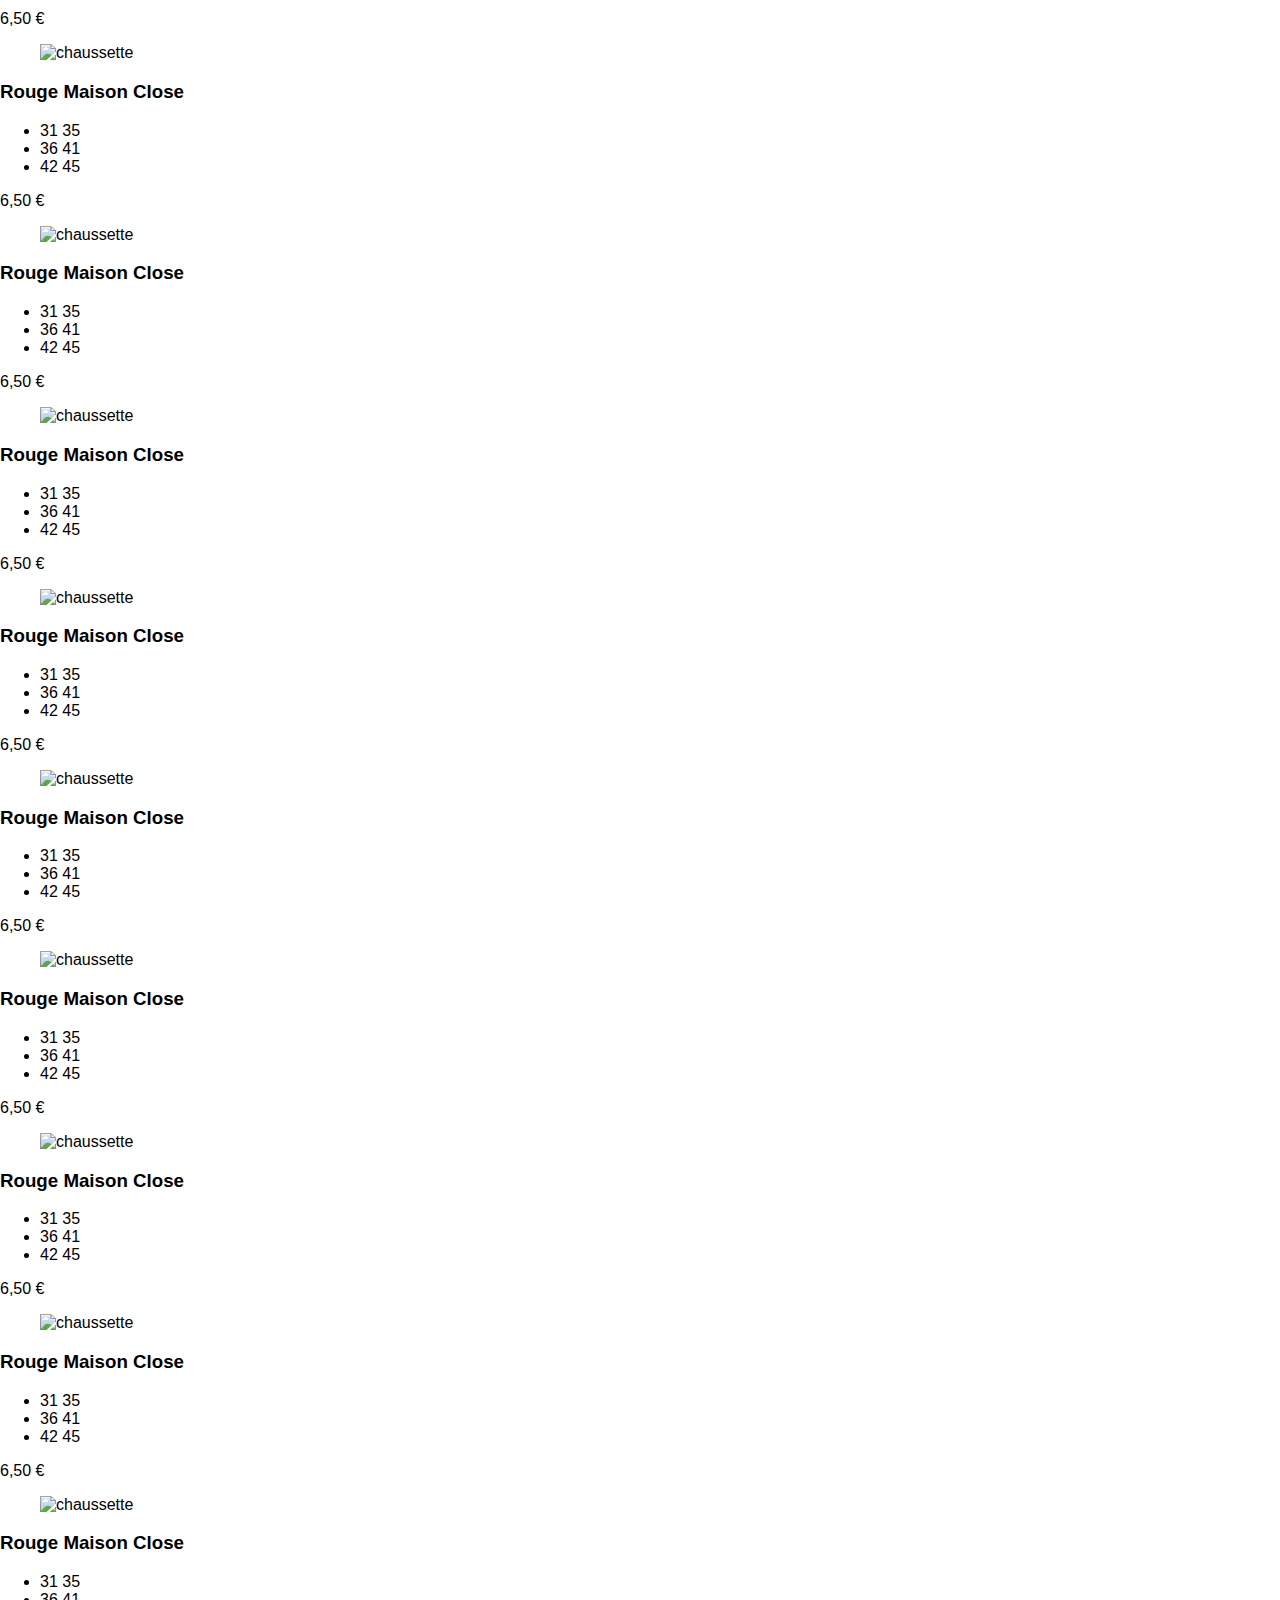
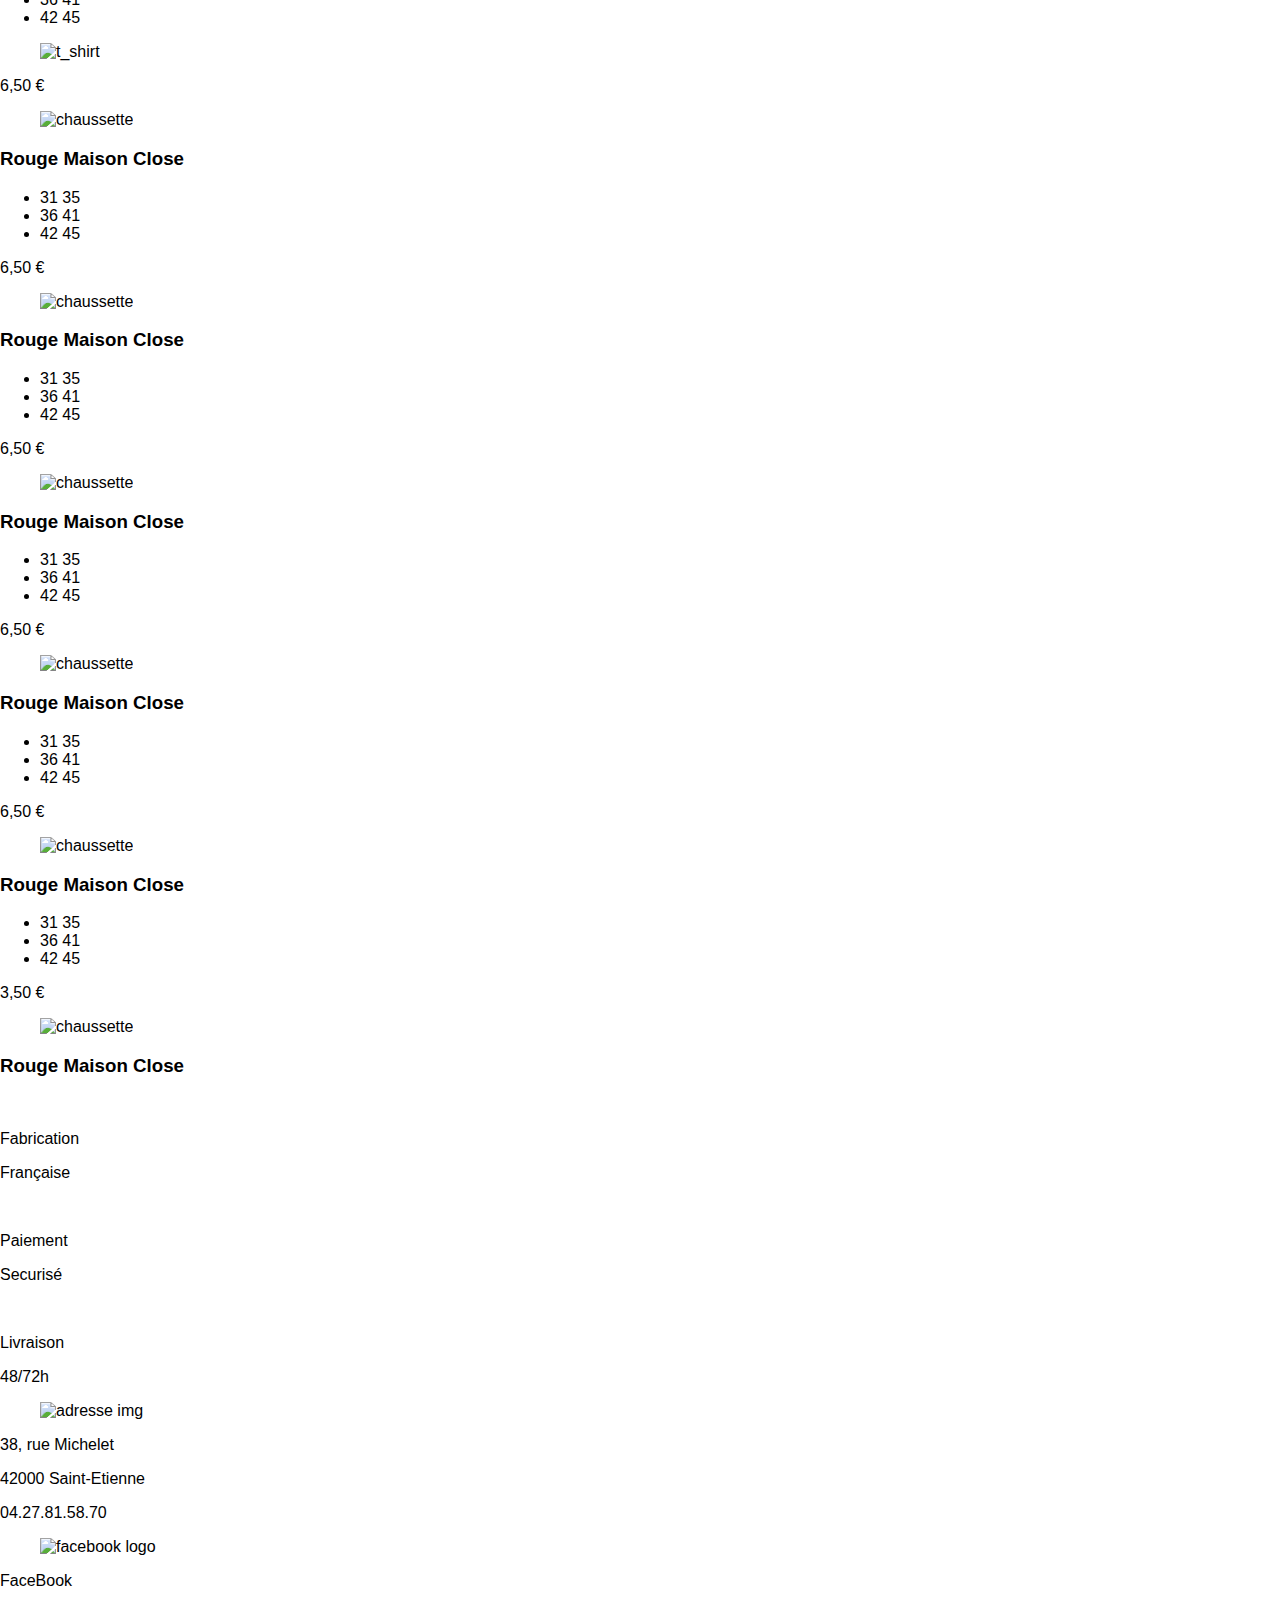
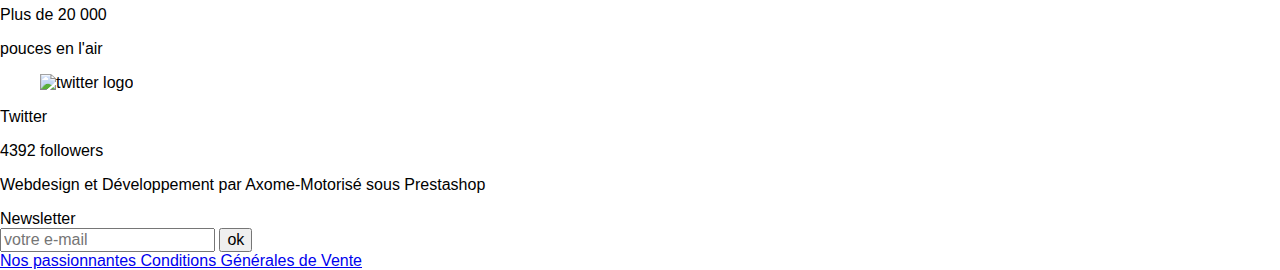
==== commit 0c8fb8c1: "Adding footer part to index.html" ====
--- a/index.html
+++ b/index.html
@@ -604,3 +604,117 @@
         </section>
 
 <!-- end container  -->
+<!-- footer -->
+
+        <footer>
+
+          <div class="end1">
+
+            <!-- colum 1 -->
+
+            <article>
+              <figure>
+                <img src="img/icon/chic1.png" alt="">
+              </figure>
+              <div class="pag">
+                <p>Fabrication</p>
+                <p>Française</p>
+              </div>
+
+            </article>
+
+            <!-- colum 2 -->
+
+            <article>
+              <figure>
+                <img src="img/icon/pay1.png" alt="">
+              </figure>
+              <div class="pag">
+                <p>Paiement</p>
+                <p>Securisé</p>
+              </div>
+            </article>
+
+            <!-- colum 3 -->
+
+            <article>
+              <figure>
+                <img src="img/icon/ride1.png" alt="">
+              </figure>
+              <div class="pag">
+                <p>Livraison</p>
+                <p>48/72h</p>
+              </div>
+            </article>
+
+            <!-- colum 4 -->
+
+            <article>
+              <figure>
+                <img src="img/icon/maison1.png" alt="adresse img">
+              </figure>
+              <div class="pag">
+                <p>38, rue Michelet</p>
+                <p>42000 Saint-Etienne</p>
+                <p>04.27.81.58.70</p>
+              </div>
+            </article>
+
+            <!-- colum 5 -->
+
+            <article>
+              <figure>
+                <img src="img/icon/fb1.png" alt="facebook logo">
+              </figure>
+              <div class="pag">
+                <p>FaceBook</p>
+                <p>Plus de 20 000</p>
+                <p>pouces en l'air</p>
+              </p>
+            </article>
+
+            <!-- colum 6 -->
+
+            <article>
+              <figure>
+                <img src="img/icon/t1..png" alt="twitter logo">
+              </figure>
+              <div class="pag">
+                <p>Twitter</p>
+                <p>4392 followers</p>
+              </div>
+            </article>
+
+          </div>
+
+          <div class="end2">
+
+            <p>Webdesign et Développement par Axome-Motorisé sous Prestashop</p>
+            <label for="email">Newsletter</label>
+            <form action="index.html" method="post">
+              <input type="text" name="email" placeholder="votre e-mail" id="email">
+              <input type="submit" name="submit" value="ok">
+            </form>
+            <a href="#">Nos passionnantes Conditions Générales de Vente</a>
+
+          </div>
+
+        </footer>
+
+
+        <script src="https://code.jquery.com/jquery-1.12.0.min.js"></script>
+        <script>window.jQuery || document.write('<script src="js/vendor/jquery-1.12.0.min.js"><\/script>')</script>
+        <script src="js/plugins.js"></script>
+        <script src="js/main.js"></script>
+
+        <!-- Google Analytics: change UA-XXXXX-X to be your site's ID. -->
+        <script>
+            (function(b,o,i,l,e,r){b.GoogleAnalyticsObject=l;b[l]||(b[l]=
+            function(){(b[l].q=b[l].q||[]).push(arguments)});b[l].l=+new Date;
+            e=o.createElement(i);r=o.getElementsByTagName(i)[0];
+            e.src='https://www.google-analytics.com/analytics.js';
+            r.parentNode.insertBefore(e,r)}(window,document,'script','ga'));
+            ga('create','UA-XXXXX-X','auto');ga('send','pageview');
+        </script>
+    </body>
+</html>
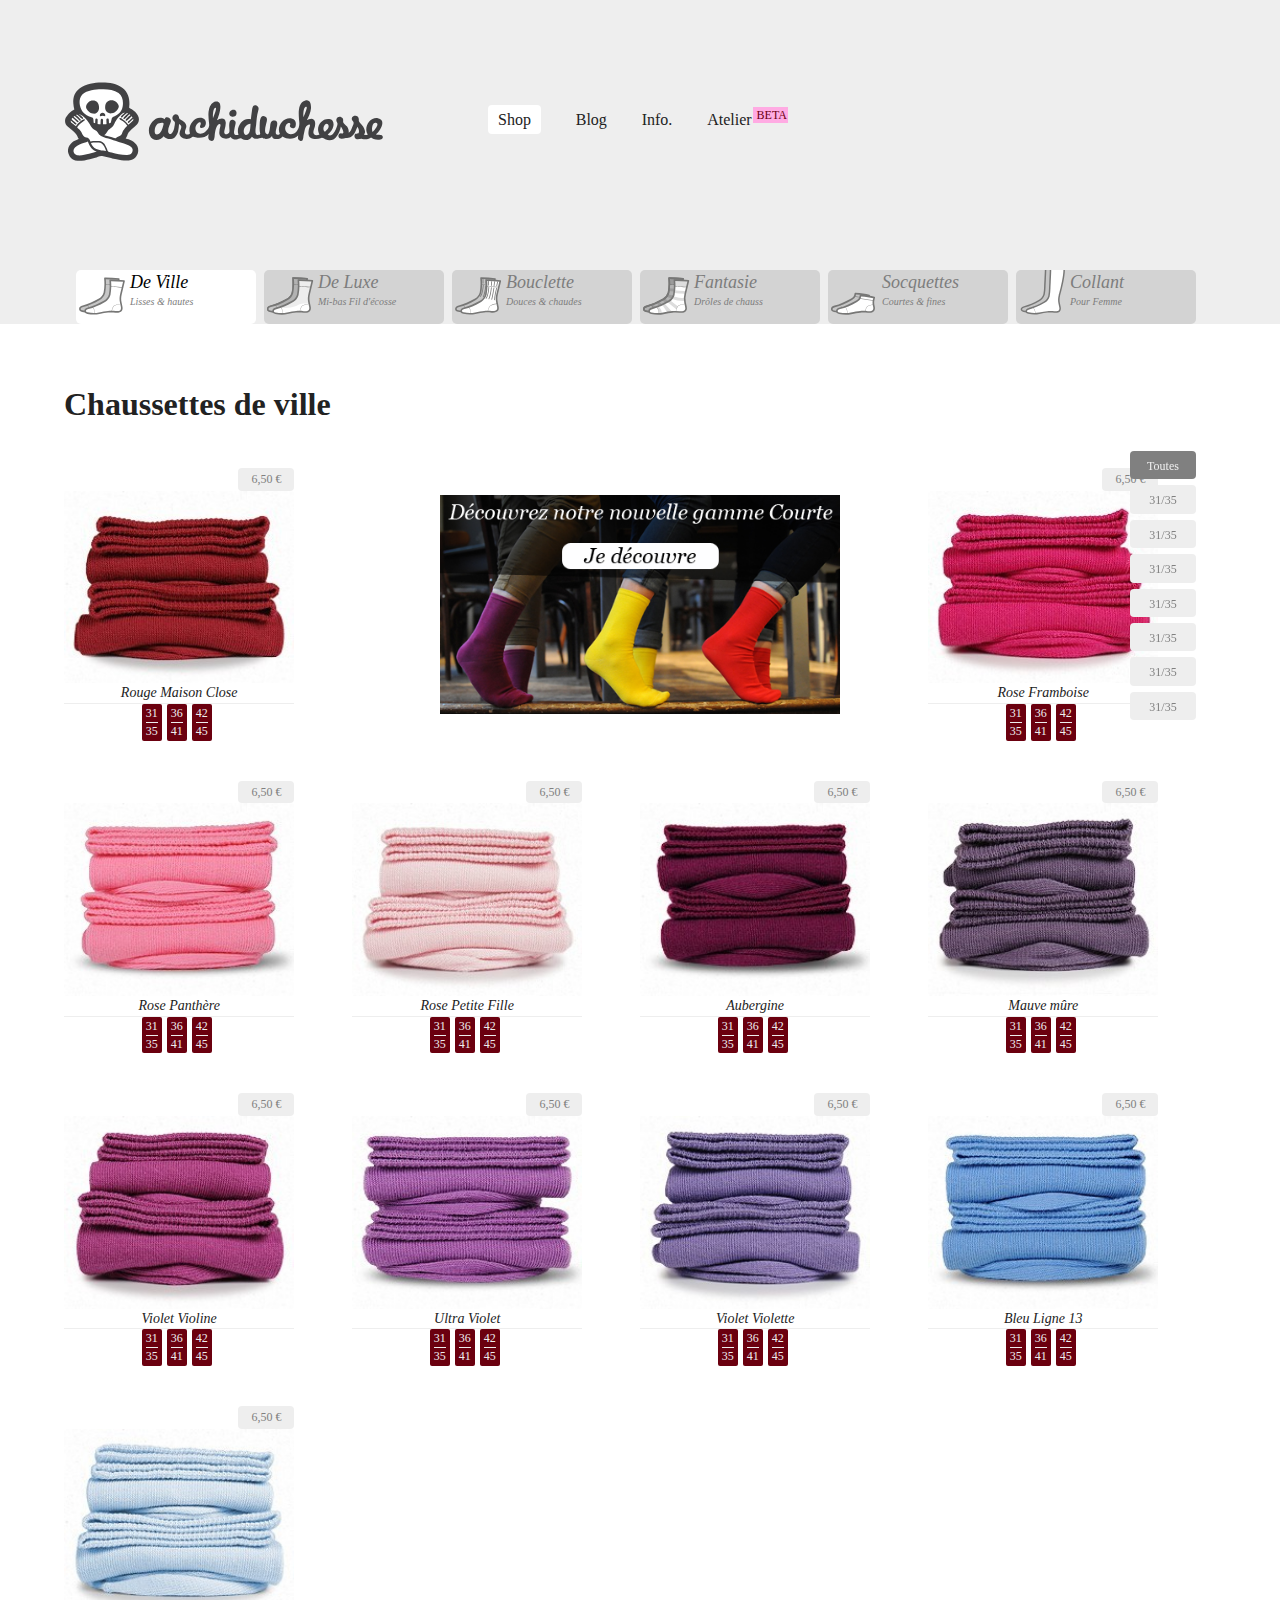
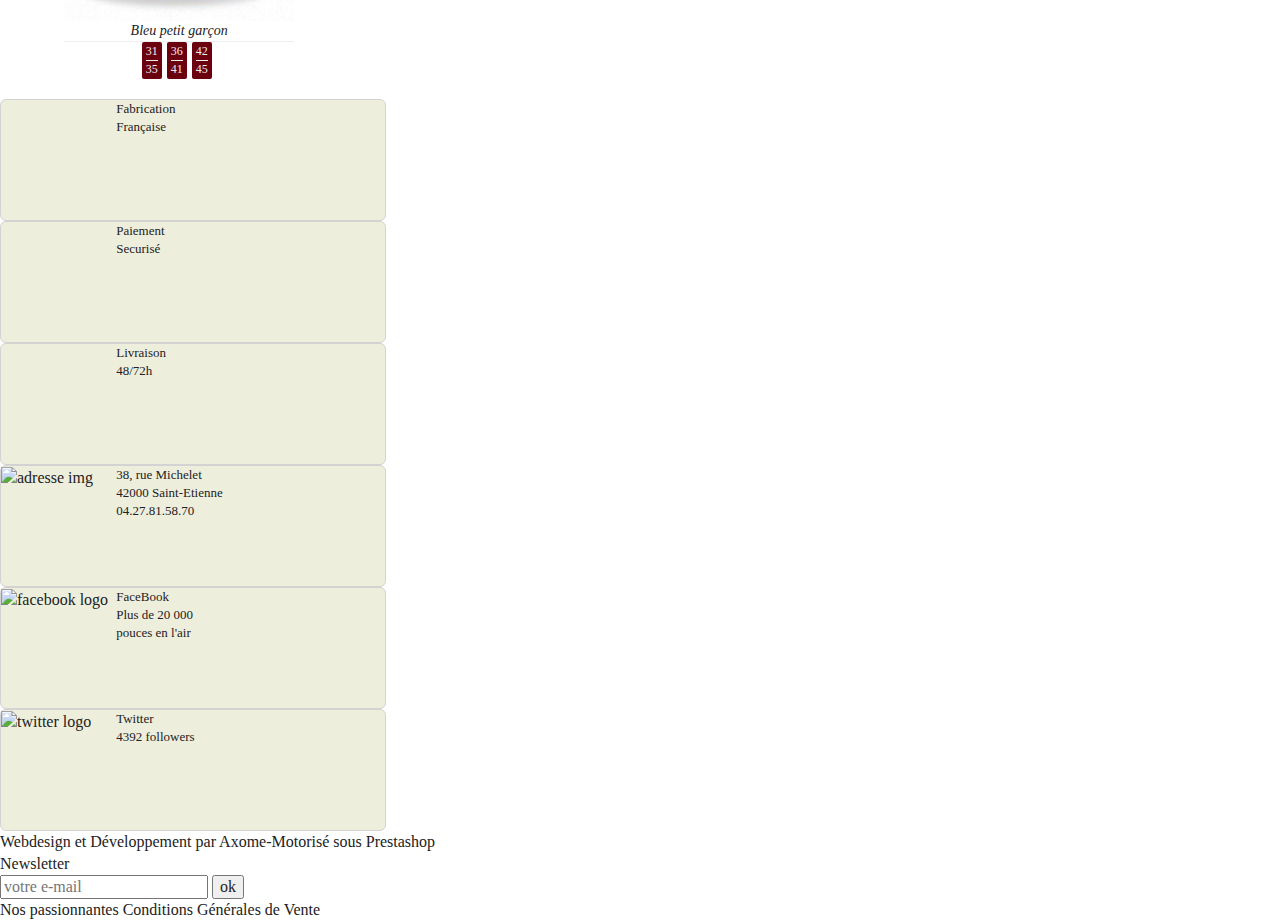
==== commit fc42d377: "Adding more content in the container of index page" ====
--- a/index.html
+++ b/index.html
@@ -1,10 +1,10 @@
 <!doctype html>
-<html class="no-js" lang="">
+<html class="no-js" lang="fr">
     <head>
         <meta charset="utf-8">
         <meta http-equiv="x-ua-compatible" content="ie=edge">
-        <title>Archiduchese</title>
-        <meta name="description" content="">
+        <title>Archiduchesse :: Chaussettes Made in France dans 48 couleurs ! - Archiduchesse </title>
+        <meta name="description" content="645i">
         <meta name="viewport" content="width=device-width, initial-scale=1">
 
         <link rel="icon" href="favicon.ico">
@@ -39,7 +39,7 @@
             </nav>
 
             <figure>
-              <img src="img/back.png" alt="logo img">
+              <img src="img/logo.svg" alt="logo img">
             </figure>
 
             <nav class="mobtab">
@@ -81,7 +81,7 @@
             <article class="bar">
 
               <figure>
-                <img src="img/icon/deville.svg" alt="icon">
+                <img src="img/deville.svg" alt="icon">
               </figure>
               <section>
                   <h2>De Ville</h2>
@@ -95,7 +95,7 @@
             <article class="bar">
 
               <figure>
-                <img src="img/icon/deluxe.svg" alt="icon">
+                <img src="img/deluxe.svg" alt="icon">
               </figure>
               <section>
                 <h2>De Luxe</h2>
@@ -109,7 +109,7 @@
             <article class="bar">
 
               <figure>
-                <img src="img/icon/bouclette.svg" alt="icon">
+                <img src="img/bouclette.svg" alt="icon">
               </figure>
               <section>
                 <h2>Bouclette </h2>
@@ -123,7 +123,7 @@
             <article class="bar">
 
               <figure>
-                <img src="img/icon/fantaisie.svg" alt="icon">
+                <img src="img/fantaisie.svg" alt="icon">
               </figure>
               <section>
                 <h2>Fantasie</h2>
@@ -137,7 +137,7 @@
             <article class="bar">
 
               <figure>
-                <img src="img/icon/soquettes.svg" alt="icon">
+                <img src="img/soquettes.svg" alt="icon">
               </figure>
               <section>
                 <h2>Socquettes</h2>
@@ -151,7 +151,7 @@
             <article class="bar">
 
               <figure>
-                <img src="img/icon/collants.svg" alt="icon">
+                <img src="img/collants.svg" alt="icon">
               </figure>
               <section>
                 <h2>Collant</h2>
@@ -191,7 +191,7 @@
 
               <p>6,50 €</p>
               <figure>
-                <img src="img/chauss1.jpg" alt="chaussette">
+                <img src="img/rouge-maison-close.jpg" alt="chaussette Rouge Maison Close">
               </figure>
               <h3>Rouge Maison Close</h3>
               <ul>
@@ -217,15 +217,17 @@
               <img src="img/img1.jpg" alt="chaussete img">
             </figure>
 
+
+
   <!-- CHAUSS 3 -->
 
             <article class="chauss">
 
               <p>6,50 €</p>
               <figure>
-                <img src="img/chauss2.jpg" alt="chaussette">
-              </figure>
-              <h3>Rouge Maison Close</h3>
+                <img src="img/chaussettes-rose-framboise.jpg" alt="chaussette Rose Framboise">
+              </figure>
+              <h3>Rose Framboise</h3>
               <ul>
                 <li>
                   <span>31</span>
@@ -249,9 +251,9 @@
 
               <p>6,50 €</p>
               <figure>
-                <img src="img/chauss3.jpg" alt="chaussette">
-              </figure>
-              <h3>Rouge Maison Close</h3>
+                <img src="img/rose-panthere.jpg" alt="chaussette Rose Panthère">
+              </figure>
+              <h3>Rose Panthère</h3>
               <ul>
                 <li>
                   <span>31</span>
@@ -275,9 +277,9 @@
 
               <p>6,50 €</p>
               <figure>
-                <img src="img/chauss4.jpg" alt="chaussette">
-              </figure>
-              <h3>Rouge Maison Close</h3>
+                <img src="img/rose-petite-fille.jpg" alt="chaussette Rose Petite Fille">
+              </figure>
+              <h3>Rose Petite Fille</h3>
               <ul>
                 <li>
                   <span>31</span>
@@ -301,9 +303,9 @@
 
               <p>6,50 €</p>
               <figure>
-                <img src="img/chauss5.jpg" alt="chaussette">
-              </figure>
-              <h3>Rouge Maison Close</h3>
+                <img src="img/aubergine.jpg" alt="chaussette Aubergine">
+              </figure>
+              <h3>Aubergine</h3>
               <ul>
                 <li>
                   <span>31</span>
@@ -327,9 +329,9 @@
 
               <p>6,50 €</p>
               <figure>
-                <img src="img/chauss6.jpg" alt="chaussette">
-              </figure>
-              <h3>Rouge Maison Close</h3>
+                <img src="img/mauve-mure.jpg" alt="chaussette Mauve mûre">
+              </figure>
+              <h3>Mauve mûre</h3>
               <ul>
                 <li>
                   <span>31</span>
@@ -353,9 +355,9 @@
 
               <p>6,50 €</p>
               <figure>
-                <img src="img/chauss7.jpg" alt="chaussette">
-              </figure>
-              <h3>Rouge Maison Close</h3>
+                <img src="img/chaussettes-violet-violine.jpg" alt="chaussette">
+              </figure>
+              <h3>Violet Violine</h3>
               <ul>
                 <li>
                   <span>31</span>
@@ -379,9 +381,9 @@
 
               <p>6,50 €</p>
               <figure>
-                <img src="img/chauss8.jpg" alt="chaussette">
-              </figure>
-              <h3>Rouge Maison Close</h3>
+                <img src="img/ultra-violet.jpg" alt="chaussette Ultra Violet">
+              </figure>
+              <h3>Ultra Violet</h3>
               <ul>
                 <li>
                   <span>31</span>
@@ -405,9 +407,9 @@
 
               <p>6,50 €</p>
               <figure>
-                <img src="img/chauss9.jpg" alt="chaussette">
-              </figure>
-              <h3>Rouge Maison Close</h3>
+                <img src="img/violet-violette.jpg" alt="chaussette Violet Violette">
+              </figure>
+              <h3>Violet Violette</h3>
               <ul>
                 <li>
                   <span>31</span>
@@ -431,9 +433,9 @@
 
               <p>6,50 €</p>
               <figure>
-                <img src="img/chauss10.jpg" alt="chaussette">
-              </figure>
-              <h3>Rouge Maison Close</h3>
+                <img src="img/bleu-ligne-13.jpg" alt="chaussette Bleu Ligne 13">
+              </figure>
+              <h3>Bleu Ligne 13</h3>
               <ul>
                 <li>
                   <span>31</span>
@@ -453,149 +455,27 @@
 
   <!-- CHAUSS 12 -->
 
-            <figure class="bigimg">
-              <img src="img/15.jpg" alt="t_shirt">
-            </figure>
-
-  <!-- CHAUSS 13 -->
-
-            <article class="chauss">
-
-              <p>6,50 €</p>
-              <figure>
-                <img src="img/chauss11.jpg" alt="chaussette">
-              </figure>
-              <h3>Rouge Maison Close</h3>
-              <ul>
-                <li>
-                  <span>31</span>
-                  <span>35</span>
-                </li>
-                <li>
-                  <span>36</span>
-                  <span>41</span>
-                </li>
-                <li>
-                  <span>42</span>
-                  <span>45</span>
-                </li>
-              </ul>
-
-            </article>
-
-  <!-- CHAUSS 14 -->
-
-            <article class="chauss">
-
-              <p>6,50 €</p>
-              <figure>
-                <img src="img/chauss12.jpg" alt="chaussette">
-              </figure>
-              <h3>Rouge Maison Close</h3>
-              <ul>
-                <li>
-                  <span>31</span>
-                  <span>35</span>
-                </li>
-                <li>
-                  <span>36</span>
-                  <span>41</span>
-                </li>
-                <li>
-                  <span>42</span>
-                  <span>45</span>
-                </li>
-              </ul>
-
-            </article>
-
-  <!-- CHAUSS 15 -->
-
-            <article class="chauss">
-
-              <p>6,50 €</p>
-              <figure>
-                <img src="img/chauss13.jpg" alt="chaussette">
-              </figure>
-              <h3>Rouge Maison Close</h3>
-              <ul>
-                <li>
-                  <span>31</span>
-                  <span>35</span>
-                </li>
-                <li>
-                  <span>36</span>
-                  <span>41</span>
-                </li>
-                <li>
-                  <span>42</span>
-                  <span>45</span>
-                </li>
-              </ul>
-
-            </article>
-
-  <!-- CHAUSS 16 -->
-
-            <article class="chauss">
-
-              <p>6,50 €</p>
-              <figure>
-                <img src="img/chauss14.jpg" alt="chaussette">
-              </figure>
-              <h3>Rouge Maison Close</h3>
-              <ul>
-                <li>
-                  <span>31</span>
-                  <span>35</span>
-                </li>
-                <li>
-                  <span>36</span>
-                  <span>41</span>
-                </li>
-                <li>
-                  <span>42</span>
-                  <span>45</span>
-                </li>
-              </ul>
-
-            </article>
-
-  <!-- CHAUSS 17 -->
-
-            <article class="chauss">
-
-              <p>6,50 €</p>
-              <figure>
-                <img src="img/chauss15.jpg" alt="chaussette">
-              </figure>
-              <h3>Rouge Maison Close</h3>
-              <ul>
-                <li>
-                  <span>31</span>
-                  <span>35</span>
-                </li>
-                <li>
-                  <span>36</span>
-                  <span>41</span>
-                </li>
-                <li>
-                  <span>42</span>
-                  <span>45</span>
-                </li>
-              </ul>
-
-            </article>
-
-  <!-- last chauss -->
-
-            <article class="chauss">
-
-              <p>3,50 €</p>
-              <figure>
-                <img src="img/last.jpg" alt="chaussette">
-              </figure>
-              <h3>Rouge Maison Close</h3>
+            <article class="chauss">
+
+              <p>6,50 €</p>
+              <figure>
+                <img src="img/bleu-petit-garcon.jpg" alt="chaussette Bleu petit garçon">
+              </figure>
+              <h3>Bleu petit garçon</h3>
+              <ul>
+                <li>
+                  <span>31</span>
+                  <span>35</span>
+                </li>
+                <li>
+                  <span>36</span>
+                  <span>41</span>
+                </li>
+                <li>
+                  <span>42</span>
+                  <span>45</span>
+                </li>
+              </ul>
 
             </article>
 
--- a/css/main.css
+++ b/css/main.css
@@ -0,0 +1,799 @@
+/*! HTML5 Boilerplate v5.3.0 | MIT License | https://html5boilerplate.com/ */
+
+/*
+ * What follows is the result of much research on cross-browser styling.
+ * Credit left inline and big thanks to Nicolas Gallagher, Jonathan Neal,
+ * Kroc Camen, and the H5BP dev community and team.
+ */
+
+/* ==========================================================================
+   Base styles: opinionated defaults
+   ========================================================================== */
+
+html {
+    color: #222;
+    font-size: 1em;
+    line-height: 1.4;
+}
+
+/*
+ * Remove text-shadow in selection highlight:
+ * https://twitter.com/miketaylr/status/12228805301
+ *
+ * These selection rule sets have to be separate.
+ * Customize the background color to match your design.
+ */
+
+::-moz-selection {
+    background: #b3d4fc;
+    text-shadow: none;
+}
+
+::selection {
+    background: #b3d4fc;
+    text-shadow: none;
+}
+
+/*
+ * A better looking default horizontal rule
+ */
+
+hr {
+    display: block;
+    height: 1px;
+    border: 0;
+    border-top: 1px solid #ccc;
+    margin: 1em 0;
+    padding: 0;
+}
+
+/*
+ * Remove the gap between audio, canvas, iframes,
+ * images, videos and the bottom of their containers:
+ * https://github.com/h5bp/html5-boilerplate/issues/440
+ */
+
+audio,
+canvas,
+iframe,
+img,
+svg,
+video {
+    vertical-align: middle;
+}
+
+/*
+ * Remove default fieldset styles.
+ */
+
+fieldset {
+    border: 0;
+    margin: 0;
+    padding: 0;
+}
+
+/*
+ * Allow only vertical resizing of textareas.
+ */
+
+textarea {
+    resize: vertical;
+}
+
+/* ==========================================================================
+   Browser Upgrade Prompt
+   ========================================================================== */
+
+.browserupgrade {
+    margin: 0.2em 0;
+    background: #ccc;
+    color: #000;
+    padding: 0.2em 0;
+}
+
+
+/* ==========================================================================
+   Author's custom styles
+   ========================================================================== */
+
+/*global rules*/
+
+body{
+  width: 90%;
+  margin: auto;
+  font-family: times, serif;
+}
+
+*{
+  margin: 0;
+}
+
+html{
+  height: 100%;
+}
+
+figure, img{
+  width: 100%;
+  margin: 0;
+}
+
+/*comun rules*/
+
+.desktop, .header2, .chauss ul,
+.end1 article:nth-child(5),
+.end1 article:nth-child(6){
+  display: none;
+}
+
+a{
+  color: inherit;
+  text-decoration: none;
+}
+
+/*header*/
+
+.header1{
+  width: 100%;
+}
+
+.desktop a:hover{
+  background: white;
+  border-radius: 4px;
+  padding: 6px 10px;
+}
+
+.header1 figure{
+  width: 45%;
+  height: 100%;
+}
+
+.header1{
+  display: flex;
+  flex-direction: row-reverse;
+  align-items: center;
+  justify-content: flex-end;
+  position: fixed;
+  background: white;
+  top: 0;
+}
+
+.down{
+  display: none;
+}
+
+.mobtab figure{
+  width: 20%;
+}
+
+h1{
+  margin-top: 15%;
+  font-family: times;
+  width: 100%;
+}
+
+.size{
+  width: 100%;
+  text-align: center;
+  display: flex;
+  flex-wrap: wrap;
+}
+
+.line a, .linee a{
+  text-decoration: none;
+  font-size: 12px;
+}
+
+.line a{
+  color: grey;
+}
+
+.linee a, .line a:hover{
+  color: #eee;
+}
+
+.line{
+  background: #eee;
+}
+
+.linee, .line:hover{
+  background: grey;
+}
+
+.line, .linee{
+  margin: 0 5px 10px 0;
+  width: 60px;
+  border-radius: 4px;
+  padding: 3px;
+}
+
+.chaussettes{
+  display: flex;
+  flex-wrap: wrap;
+  justify-content: space-between;
+}
+
+.chauss{
+  margin: 20px 0;
+  font-family: times, serif;
+  width: 150px;
+}
+
+.chauss h3{
+  font-style: italic;
+  font-weight: normal;
+  font-size: 14px;
+  text-align: center;
+}
+
+.chauss p{
+  text-align: center;
+  background: #eee;
+  width: 50px;
+  float: right;
+  border-radius: 4px;
+  color: grey;
+  font-size: 12px;
+  padding: 3px;
+}
+
+@media (min-width: 490px) {
+
+  .header1 figure{
+    width: 30%;
+    height: 100%;
+  }
+
+  .mobtab figure{
+    width: 18%;
+  }
+
+  .chauss{
+    width: 220px;
+  }
+
+  .end1 article:nth-child(5),
+  .end1 article:nth-child(6){
+    display: flex;
+  }
+
+  .end1{
+    justify-content: center;
+  }
+
+  .end1 article{
+    display: flex;
+    flex-direction: row;
+    width: 200px;
+    height: 80px;
+    border-radius: 6px;
+    border: 1px lightgrey solid;
+    background: #eed;
+  }
+
+  .end1 figure{
+    width: 30%;
+  }
+
+  .pag p{
+    text-align: inherit;
+    font-size: 13px;
+  }
+}
+
+@media (min-width: 630px) {
+
+  .chauss{
+    width: 250px;
+  }
+}
+
+@media (min-width: 768px) {
+
+  .header1 figure{
+    width: 25%;
+    height: 100%;
+  }
+
+  .chauss{
+    width: 190px;
+    margin-right: 5%;
+  }
+
+  .chaussettes{
+    align-items: center;
+    justify-content: space-between;
+  }
+
+  .bigimg{
+    width: 400px;
+  }
+
+  .chauss ul{
+    display: flex;
+    justify-content: center;
+    list-style: none;
+    padding: 0;
+    border-top: 1px #eee solid;
+  }
+
+  .chauss li{
+    display: flex;
+    flex-direction: column;
+    margin-right: 5px;
+    background: #6B000F;
+    padding: 1px 4px;
+    font-size: 12px;
+    border-radius: 2px;
+    color: #eee;
+  }
+
+  .chauss li span:nth-child(2){
+    border-top: 1px #eee solid;
+}
+
+@media (min-width: 992px) {
+
+  body{
+    width: 100%;
+  }
+
+  .container{
+    width: 90%;
+    margin: auto;
+  }
+
+  .mobtab{
+    display: none;
+  }
+
+  .desktop, .header2{
+    display: flex;
+  }
+
+  .header1 figure{
+    margin: 5%;
+  }
+
+  .desktop sup{
+    background: #FFABE3;
+    color: #6B000F;
+    margin-left: 1px;
+    padding: 1px;
+  }
+
+  .header1, .header2{
+    background: #eee;
+    position: inherit;
+  }
+
+  .desktop ul{
+    display: flex;
+    justify-content: space-between;
+    width: 300px;
+  }
+
+  .header1{
+    display: flex;
+    align-items: center;
+    padding-top: 10px;
+  }
+
+  .desktop ul{
+    list-style: none;
+  }
+
+  .desktop li span{
+    background: white;
+    border-radius: 4px;
+    padding: 6px 10px;
+  }
+
+  .header2{
+    justify-content: center;
+    padding-top: 40px;
+  }
+
+  .bar figure{
+    width: 30%;
+  }
+
+  .bar{
+    display: flex;
+    width: 150px;
+    justify-content: flex-start;
+    background: lightgrey;
+    margin-right: 8px;
+    border-radius: 5px;
+  }
+
+  .bar h2{
+    font-size: 18px;
+    font-style: italic;
+    font-weight: normal;
+    font-family: times, serif;
+    color: #7D7D7D;
+  }
+
+  .bar p{
+    color: #7D7D7D;
+    font-size: 10px;
+    font-style: italic;
+  }
+
+  .bar section:hover p, .bar section:hover h2{
+    color: black;
+    cursor: pointer;
+  }
+
+  .header2 article:nth-child(1){
+    background: white;
+  }
+
+  .header2 article:nth-child(1) h2{
+    color: black;
+  }
+
+  h1{
+    margin-top: 5%;
+  }
+
+  .size{
+    position: fixed;
+    right: 25px;
+    float: right;
+    display: flex;
+    flex-wrap: wrap;
+    width: 10%;
+  }
+
+  .line, .linee{
+    margin: 3px;
+}
+
+@media (min-width: 992px) {
+
+  body{
+    width: 100%;
+  }
+
+  .container{
+    width: 90%;
+    margin: auto;
+  }
+
+  .mobtab{
+    display: none;
+  }
+
+  .desktop, .header2{
+    display: flex;
+  }
+
+  .header1 figure{
+    margin: 5%;
+  }
+
+  .desktop sup{
+    background: #FFABE3;
+    color: #6B000F;
+    margin-left: 1px;
+    padding: 1px;
+  }
+
+  .header1, .header2{
+    background: #eee;
+    position: inherit;
+  }
+
+  .desktop ul{
+    display: flex;
+    justify-content: space-between;
+    width: 300px;
+  }
+
+  .header1{
+    display: flex;
+    align-items: center;
+    padding-top: 10px;
+  }
+
+  .desktop ul{
+    list-style: none;
+  }
+
+  .desktop li span{
+    background: white;
+    border-radius: 4px;
+    padding: 6px 10px;
+  }
+
+  .header2{
+    justify-content: center;
+    padding-top: 40px;
+  }
+
+  .bar figure{
+    width: 30%;
+  }
+
+  .bar{
+    display: flex;
+    width: 150px;
+    justify-content: flex-start;
+    background: lightgrey;
+    margin-right: 8px;
+    border-radius: 5px;
+  }
+
+  .bar h2{
+    font-size: 18px;
+    font-style: italic;
+    font-weight: normal;
+    font-family: times, serif;
+    color: #7D7D7D;
+  }
+
+  .bar p{
+    color: #7D7D7D;
+    font-size: 10px;
+    font-style: italic;
+  }
+
+  .bar section:hover p, .bar section:hover h2{
+    color: black;
+    cursor: pointer;
+  }
+
+  .header2 article:nth-child(1){
+    background: white;
+  }
+
+  .header2 article:nth-child(1) h2{
+    color: black;
+  }
+
+  h1{
+    margin-top: 5%;
+  }
+
+  .size{
+    position: fixed;
+    right: 25px;
+    float: right;
+    display: flex;
+    flex-wrap: wrap;
+    width: 10%;
+  }
+
+  .line, .linee{
+    margin: 3px;
+}
+
+@media (min-width: 1050px) {
+
+  .chauss{
+    width: 220px;
+  }
+
+  .end1 article{
+    width: 320px;
+  }
+}
+
+@media (min-width: 1200px) {
+
+  .bar{
+    width: 180px;
+  }
+
+  .chauss{
+    width: 20%;
+  }
+
+  .end1 article{
+    width: 30%;
+    height: 120px;
+  }
+
+}
+
+@media (min-width: 1400px) {
+
+  .end1 article{
+    width: 30%;
+    height: 180px;
+  }
+
+}
+
+
+
+
+
+
+
+
+
+
+
+
+
+
+
+
+
+
+
+
+
+
+
+/* ==========================================================================
+   Helper classes
+   ========================================================================== */
+
+/*
+ * Hide visually and from screen readers
+ */
+
+.hidden {
+    display: none !important;
+}
+
+/*
+ * Hide only visually, but have it available for screen readers:
+ * http://snook.ca/archives/html_and_css/hiding-content-for-accessibility
+ */
+
+.visuallyhidden {
+    border: 0;
+    clip: rect(0 0 0 0);
+    height: 1px;
+    margin: -1px;
+    overflow: hidden;
+    padding: 0;
+    position: absolute;
+    width: 1px;
+}
+
+/*
+ * Extends the .visuallyhidden class to allow the element
+ * to be focusable when navigated to via the keyboard:
+ * https://www.drupal.org/node/897638
+ */
+
+.visuallyhidden.focusable:active,
+.visuallyhidden.focusable:focus {
+    clip: auto;
+    height: auto;
+    margin: 0;
+    overflow: visible;
+    position: static;
+    width: auto;
+}
+
+/*
+ * Hide visually and from screen readers, but maintain layout
+ */
+
+.invisible {
+    visibility: hidden;
+}
+
+/*
+ * Clearfix: contain floats
+ *
+ * For modern browsers
+ * 1. The space content is one way to avoid an Opera bug when the
+ *    `contenteditable` attribute is included anywhere else in the document.
+ *    Otherwise it causes space to appear at the top and bottom of elements
+ *    that receive the `clearfix` class.
+ * 2. The use of `table` rather than `block` is only necessary if using
+ *    `:before` to contain the top-margins of child elements.
+ */
+
+.clearfix:before,
+.clearfix:after {
+    content: " "; /* 1 */
+    display: table; /* 2 */
+}
+
+.clearfix:after {
+    clear: both;
+}
+
+/* ==========================================================================
+   EXAMPLE Media Queries for Responsive Design.
+   These examples override the primary ('mobile first') styles.
+   Modify as content requires.
+   ========================================================================== */
+
+@media only screen and (min-width: 35em) {
+    /* Style adjustments for viewports that meet the condition */
+}
+
+@media print,
+       (-webkit-min-device-pixel-ratio: 1.25),
+       (min-resolution: 1.25dppx),
+       (min-resolution: 120dpi) {
+    /* Style adjustments for high resolution devices */
+}
+
+/* ==========================================================================
+   Print styles.
+   Inlined to avoid the additional HTTP request:
+   http://www.phpied.com/delay-loading-your-print-css/
+   ========================================================================== */
+
+@media print {
+    *,
+    *:before,
+    *:after,
+    *:first-letter,
+    *:first-line {
+        background: transparent !important;
+        color: #000 !important; /* Black prints faster:
+                                   http://www.sanbeiji.com/archives/953 */
+        box-shadow: none !important;
+        text-shadow: none !important;
+    }
+
+    a,
+    a:visited {
+        text-decoration: underline;
+    }
+
+    a[href]:after {
+        content: " (" attr(href) ")";
+    }
+
+    abbr[title]:after {
+        content: " (" attr(title) ")";
+    }
+
+    /*
+     * Don't show links that are fragment identifiers,
+     * or use the `javascript:` pseudo protocol
+     */
+
+    a[href^="#"]:after,
+    a[href^="javascript:"]:after {
+        content: "";
+    }
+
+    pre,
+    blockquote {
+        border: 1px solid #999;
+        page-break-inside: avoid;
+    }
+
+    /*
+     * Printing Tables:
+     * http://css-discuss.incutio.com/wiki/Printing_Tables
+     */
+
+    thead {
+        display: table-header-group;
+    }
+
+    tr,
+    img {
+        page-break-inside: avoid;
+    }
+
+    img {
+        max-width: 100% !important;
+    }
+
+    p,
+    h2,
+    h3 {
+        orphans: 3;
+        widows: 3;
+    }
+
+    h2,
+    h3 {
+        page-break-after: avoid;
+    }
+}
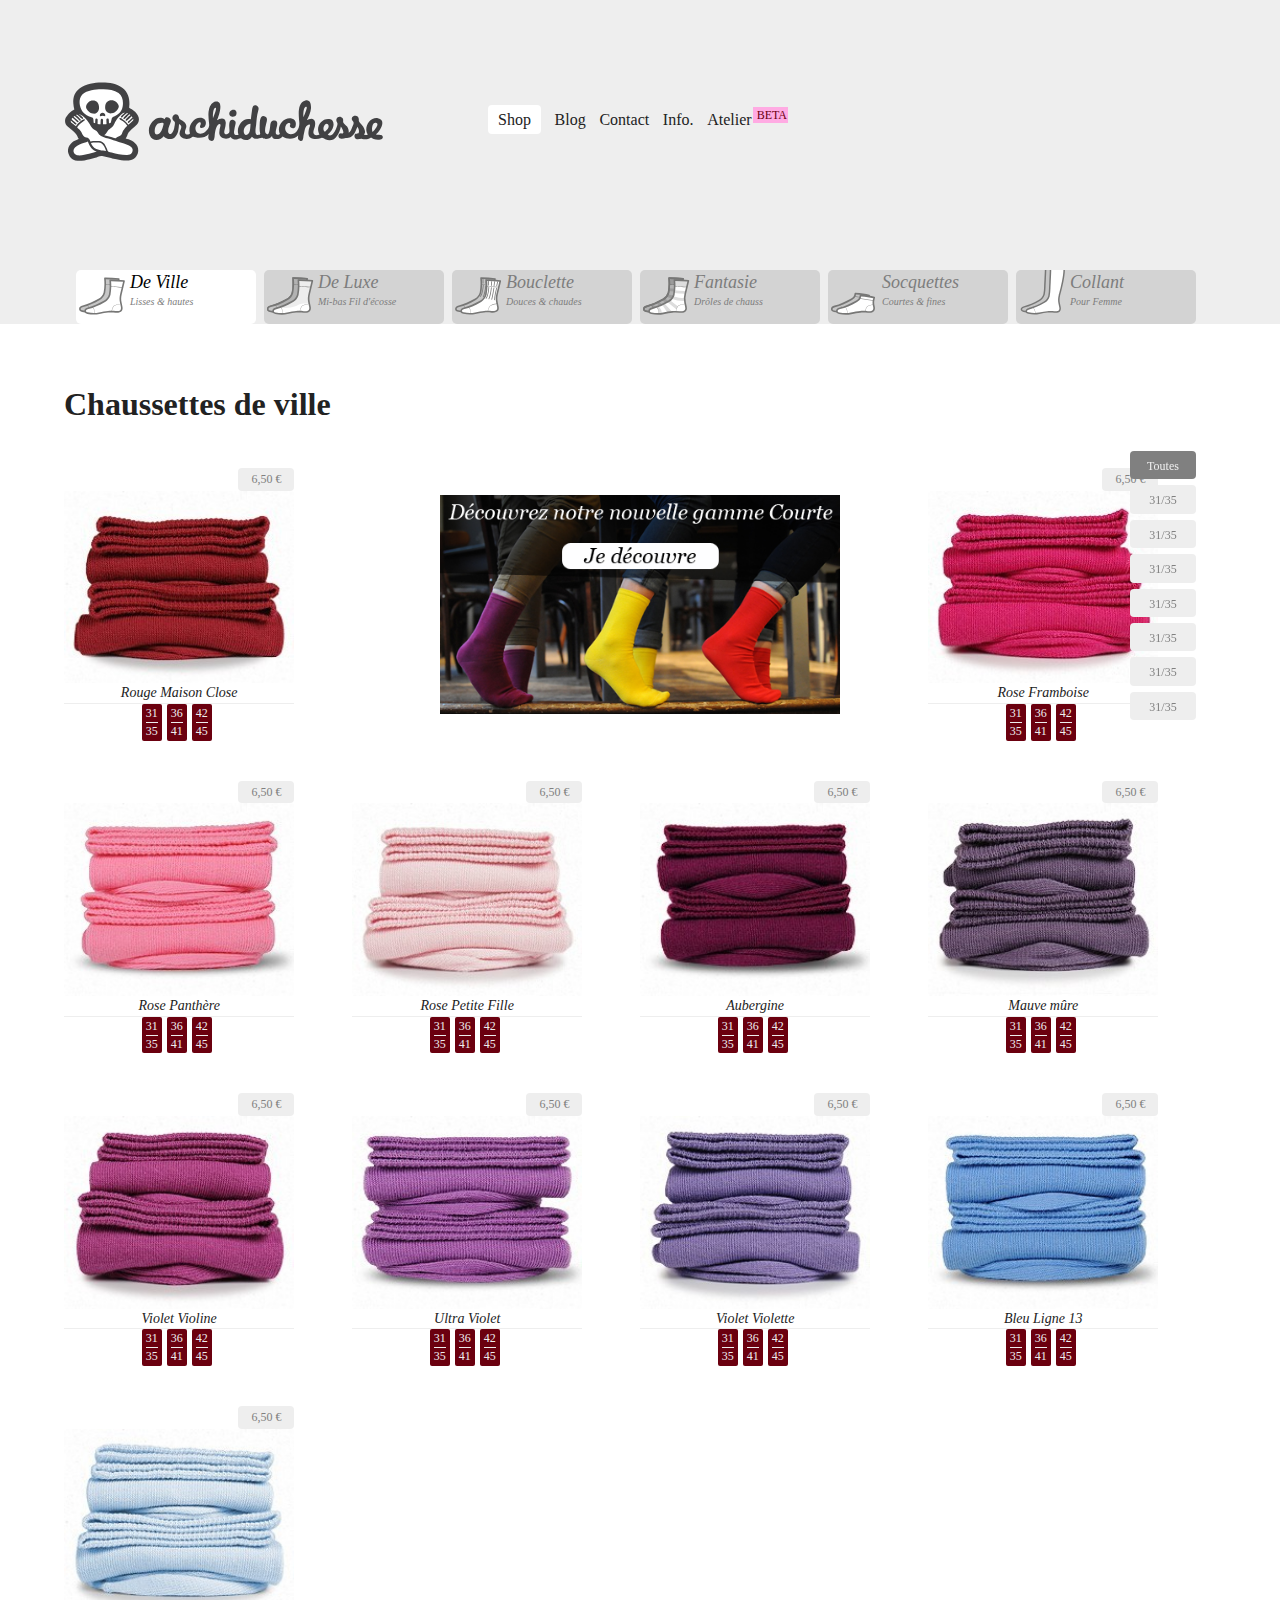
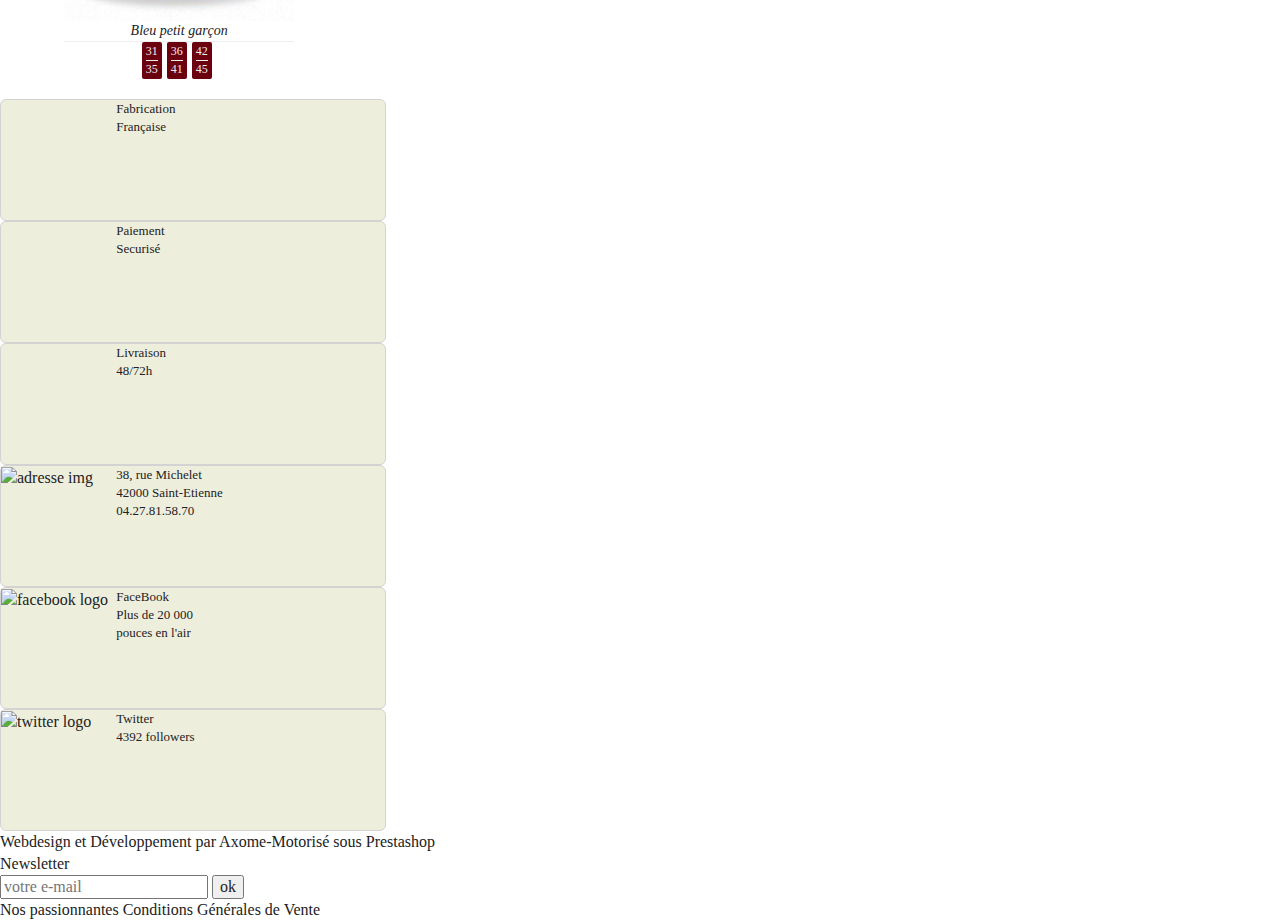
==== commit 20c8eba0: "Creating Blog and Contact <li> in the index.html" ====
--- a/index.html
+++ b/index.html
@@ -33,6 +33,7 @@
               <ul>
                 <li><a href="index.html"><span>Shop</span></a></li>
                 <li><a href="blog.html">Blog</a></li>
+                <li><a href="contact.html">Contact</a></li>
                 <li>Info.</li>
                 <li>Atelier<sup> BETA</sup></li>
               </ul>
@@ -57,6 +58,7 @@
                     <li>Blog</li>
                     <li>Info.</li>
                     <li>Atelier</li>
+                    <li>Contact</li>
                   </ul>
                   <ul>
                     <li>De vile <span>Lisses & hautes</span></li>
